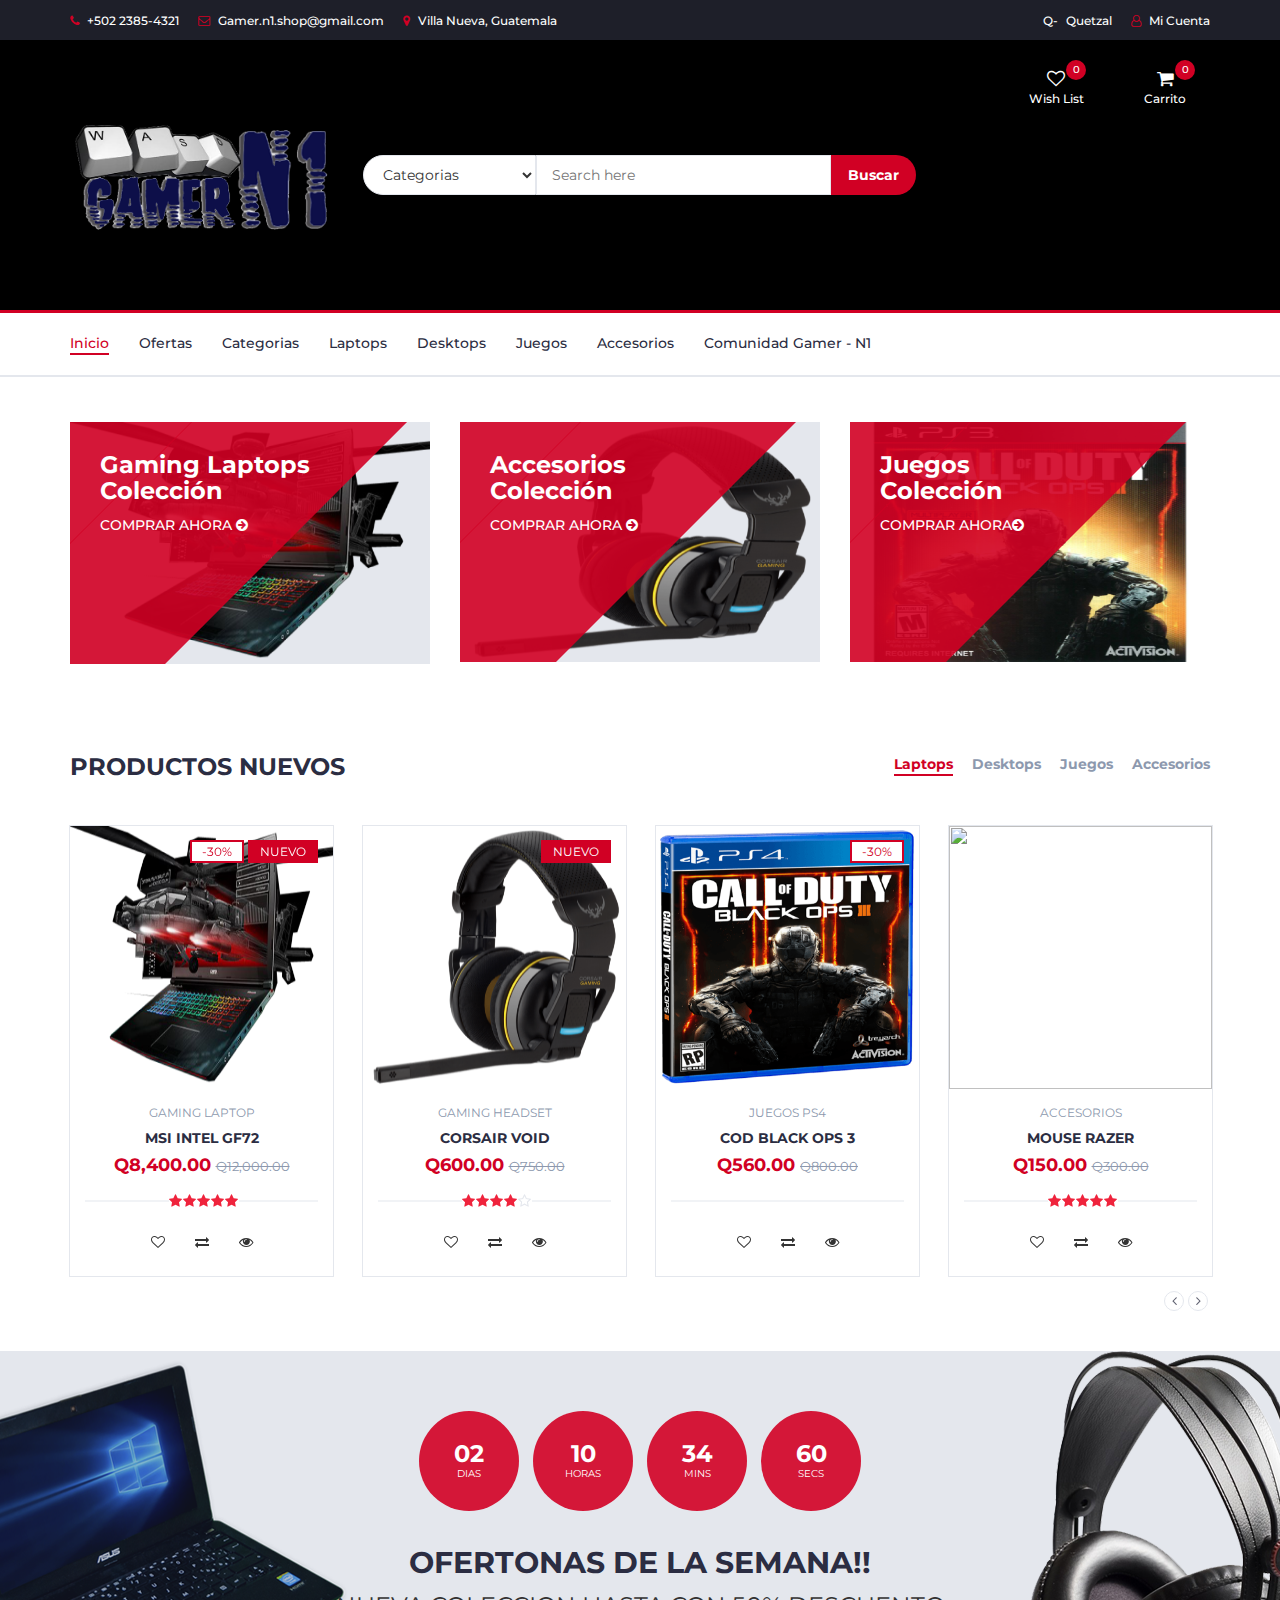
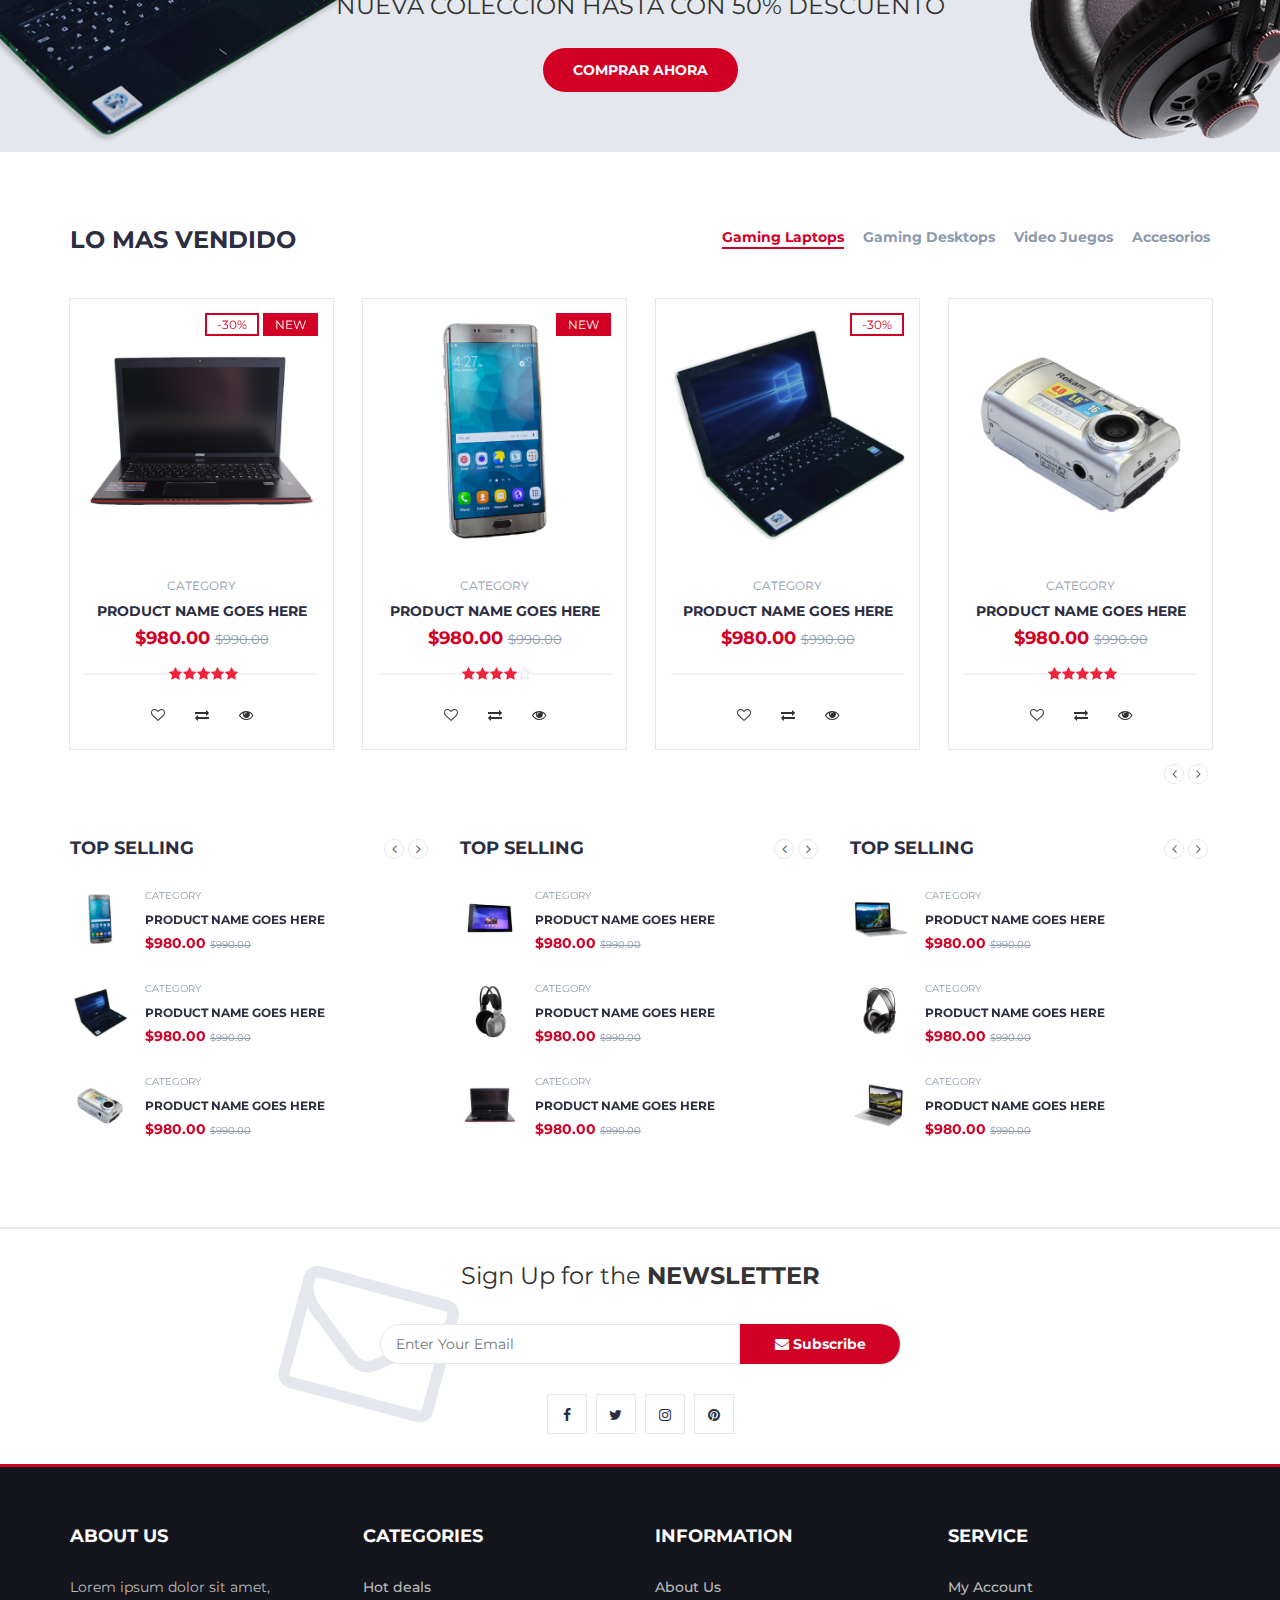
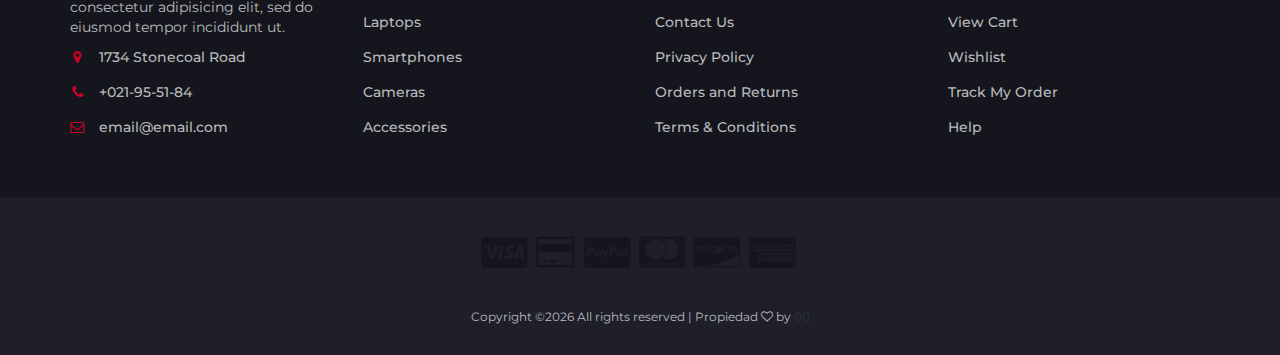
==== index.html @ 34419fb0 "Cambios en index" ====
<!DOCTYPE html>
<html lang="en">
	<head>
		<meta charset="utf-8">
		<meta http-equiv="X-UA-Compatible" content="IE=edge">
		<meta name="viewport" content="width=device-width, initial-scale=1">
		 <!-- The above 3 meta tags *must* come first in the head; any other head content must come *after* these tags -->

		<title>GAMER N1</title>

		<!-- Google font -->
		<link href="https://fonts.googleapis.com/css?family=Montserrat:400,500,700" rel="stylesheet">

		<!-- Bootstrap -->
		<link type="text/css" rel="stylesheet" href="css/bootstrap.min.css"/>

		<!-- Slick -->
		<link type="text/css" rel="stylesheet" href="css/slick.css"/>
		<link type="text/css" rel="stylesheet" href="css/slick-theme.css"/>

		<!-- nouislider -->
		<link type="text/css" rel="stylesheet" href="css/nouislider.min.css"/>

		<!-- Font Awesome Icon -->
		<link rel="stylesheet" href="css/font-awesome.min.css">

		<!-- Custom stlylesheet -->
		<link type="text/css" rel="stylesheet" href="css/style.css"/>

		<!-- HTML5 shim and Respond.js for IE8 support of HTML5 elements and media queries -->
		<!-- WARNING: Respond.js doesn't work if you view the page via file:// -->
		<!--[if lt IE 9]>
		  <script src="https://oss.maxcdn.com/html5shiv/3.7.3/html5shiv.min.js"></script>
		  <script src="https://oss.maxcdn.com/respond/1.4.2/respond.min.js"></script>
		<![endif]-->

        </head>
	<body>
		<!-- HEADER -->
		<header>
			<!-- TOP HEADER -->
			<div id="top-header">
				<div class="container">
					<ul class="header-links pull-left">
						<li><a href="#"><i class="fa fa-phone"></i> +502 2385-4321</a></li>
						<li><a href="#"><i class="fa fa-envelope-o"></i> Gamer.n1.shop@gmail.com</a></li>
						<li><a href="#"><i class="fa fa-map-marker"></i> Villa Nueva, Guatemala</a></li>
					</ul>
					<ul class="header-links pull-right">
						<li><a href="#">Q-<i class="Quetzal"></i> Quetzal</a></li>
						<li><a href="#"><i class="fa fa-user-o"></i> Mi Cuenta</a></li>
					</ul>
				</div>
			</div>
			<!-- /TOP HEADER -->

			<!-- MAIN HEADER -->
			<div id="header">
				<!-- container -->
				<div class="container">
					<!-- row -->
					<div class="row">
						<!-- LOGO -->
						<div class="col-md-3">
							<div class="header-logo">
								<a href="#" class="logo">
									<img src="./img/Logo6.png" alt="">
								</a>
							</div>
						</div>
						<!-- /LOGO -->

						<!-- SEARCH BAR -->
						<div class="col-md-6">
							<div class="header-search">
								<form>
									<select class="input-select">
										<option value="0">Categorias</option>
										<option value="1">Juegos Xbox One</option>
										<option value="1">Juegos PS4</option>
									</select>
									<input class="input" placeholder="Search here">
									<button class="search-btn">Buscar</button>
								</form>
							</div>
						</div>
						<!-- /SEARCH BAR -->

						<!-- ACCOUNT -->
						<div class="col-md-3 clearfix">
							<div class="header-ctn">
								<!-- Wishlist -->
								<div>
									<a href="#">
										<i class="fa fa-heart-o"></i>
										<span>Wish List</span>
										<div class="qty">0</div>
									</a>
								</div>
								<!-- /Wishlist -->

								<!-- Cart -->
								<div class="dropdown">
									<a class="dropdown-toggle" data-toggle="dropdown" aria-expanded="true">
										<i class="fa fa-shopping-cart"></i>
										<span>Carrito</span>
										<div class="qty">0</div>
									</a>
									<div class="cart-dropdown">
										<div class="cart-list">
											<div class="product-widget">
												<div class="product-img">
													<img src="./img/product01.png" alt="">
												</div>
												<div class="product-body">
													<h3 class="product-name"><a href="#">Laptop Gamer</a></h3>
													<h4 class="product-price"><span class="qty">1x</span>Q3,500.00</h4>
												</div>
												<button class="delete"><i class="fa fa-close"></i></button>
											</div>

											<div class="product-widget">
												<div class="product-img">
													<img src="./img/product02.png" alt="">
												</div>
												<div class="product-body">
													<h3 class="product-name"><a href="#">Corsair Wireless Headset</a></h3>
													<h4 class="product-price"><span class="qty">1x</span>Q600.00</h4>
												</div>
												<button class="delete"><i class="fa fa-close"></i></button>
											</div>
										</div>
										<div class="cart-summary">
											<small>2 Item(s) en carrito</small>
											<h5>SUBTOTAL: Q4,100.00</h5>
										</div>
										<div class="cart-btns">
											<a href="#">Ver Carrito</a>
											<a href="#">Checkout<i class="fa fa-arrow-circle-right"></i></a>
										</div>
									</div>
								</div>
								<!-- /Cart -->

								<!-- Menu Toogle -->
								<div class="menu-toggle">
									<a href="#">
										<i class="fa fa-bars"></i>
										<span>Menu</span>
									</a>
								</div>
								<!-- /Menu Toogle -->
							</div>
						</div>
						<!-- /ACCOUNT -->
					</div>
					<!-- row -->
				</div>
				<!-- container -->
			</div>
			<!-- /MAIN HEADER -->
		</header>
		<!-- /HEADER -->

		<!-- NAVIGATION -->
		<nav id="navigation">
			<!-- container -->
			<div class="container">
				<!-- responsive-nav -->
				<div id="responsive-nav">
					<!-- NAV -->
					<ul class="main-nav nav navbar-nav">
						<li class="active"><a href="#">Inicio</a></li>
						<li><a href="#">Ofertas</a></li>
						<li><a href="#">Categorias</a></li>
						<li><a href="#">Laptops</a></li>
						<li><a href="#">Desktops</a></li>
						<li><a href="#">Juegos</a></li>
						<li><a href="#">Accesorios</a></li>
						<li><a href="#">Comunidad Gamer - N1 </a></li>
					</ul>
					<!-- /NAV -->
				</div>
				<!-- /responsive-nav -->
			</div>
			<!-- /container -->
		</nav>
		<!-- /NAVIGATION -->

		<!-- SECTION -->
		<div class="section">
			<!-- container -->
			<div class="container">
				<!-- row -->
				<div class="row">
					<!-- shop -->
					<div class="col-md-4 col-xs-6">
						<div class="shop">
							<div class="shop-img">
								<img src="./img/laptop-coleccion.png" alt="">
							</div>
							<div class="shop-body">
								<h3>Gaming Laptops<br>Colección</h3>
								<a href="#" class="cta-btn">Comprar Ahora <i class="fa fa-arrow-circle-right"></i></a>
							</div>
						</div>
					</div>
					<!-- /shop -->

					<!-- shop -->
					<div class="col-md-4 col-xs-6">
						<div class="shop">
							<div class="shop-img">
								<img src="./img/corsair-headset.png" alt="">
							</div>
							<div class="shop-body">
								<h3>Accesorios<br>Colección</h3>
								<a href="#" class="cta-btn">Comprar Ahora <i class="fa fa-arrow-circle-right"></i></a>
							</div>
						</div>
					</div>
					<!-- /shop -->

					<!-- shop -->
					<div class="col-md-4 col-xs-6">
						<div class="shop">
							<div class="shop-img">
								<img src="./img/blackops2.png" alt="">
							</div>
							<div class="shop-body">
								<h3>Juegos<br>Colección</h3>
								<a href="#" class="cta-btn">Comprar Ahora<i class="fa fa-arrow-circle-right"></i></a>
							</div>
						</div>
					</div>
					<!-- /shop -->
				</div>
				<!-- /row -->
			</div>
			<!-- /container -->
		</div>
		<!-- /SECTION -->

		<!-- SECTION -->
		<div class="section">
			<!-- container -->
			<div class="container">
				<!-- row -->
				<div class="row">

					<!-- section title -->
					<div class="col-md-12">
						<div class="section-title">
							<h3 class="title">Productos Nuevos</h3>
							<div class="section-nav">
								<ul class="section-tab-nav tab-nav">
									<li class="active"><a data-toggle="tab" href="#tab1">Laptops</a></li>
									<li><a data-toggle="tab" href="#tab1">Desktops</a></li>
									<li><a data-toggle="tab" href="#tab1">Juegos</a></li>
									<li><a data-toggle="tab" href="#tab1">Accesorios</a></li>
								</ul>
							</div>
						</div>
					</div>
					<!-- /section title -->

					<!-- Products tab & slick -->
					<div class="col-md-12">
						<div class="row">
							<div class="products-tabs">
								<!-- tab -->
								<div id="tab1" class="tab-pane active">
									<div class="products-slick" data-nav="#slick-nav-1">
										<!-- product -->
										<div class="product">
											<div class="product-img">
												<img src="./img/laptop-coleccion.png" alt="" height="263px">
												<div class="product-label">
													<span class="sale">-30%</span>
													<span class="new">NUEVO</span>
												</div>
											</div>
											<div class="product-body">
												<p class="product-category">GAMING LAPTOP</p>
												<h3 class="product-name"><a href="#">MSI Intel GF72</a></h3>
												<h4 class="product-price">Q8,400.00 <del class="product-old-price">Q12,000.00</del></h4>
												<div class="product-rating">
													<i class="fa fa-star"></i>
													<i class="fa fa-star"></i>
													<i class="fa fa-star"></i>
													<i class="fa fa-star"></i>
													<i class="fa fa-star"></i>
												</div>
												<div class="product-btns">
													<button class="add-to-wishlist"><i class="fa fa-heart-o"></i><span class="tooltipp">Agregar a mi lista de deseos</span></button>
													<button class="add-to-compare"><i class="fa fa-exchange"></i><span class="tooltipp">Agregar y Comparar</span></button>
													<button class="quick-view"><i class="fa fa-eye"></i><span class="tooltipp">Vista Rapida</span></button>
												</div>
											</div>
											<div class="add-to-cart">
												<button class="add-to-cart-btn"><i class="fa fa-shopping-cart"></i> Agregar al Carrito</button>
											</div>
										</div>
										<!-- /product -->

										<!-- product -->
										<div class="product">
											<div class="product-img">
												<img src="./img/corsair-headset.png" height="263px" alt="">
												<div class="product-label">
													<span class="new">NUEVO</span>
												</div>
											</div>
											<div class="product-body">
												<p class="product-category">GAMING HEADSET</p>
												<h3 class="product-name"><a href="#">CORSAIR VOID</a></h3>
												<h4 class="product-price">Q600.00 <del class="product-old-price">Q750.00</del></h4>
												<div class="product-rating">
													<i class="fa fa-star"></i>
													<i class="fa fa-star"></i>
													<i class="fa fa-star"></i>
													<i class="fa fa-star"></i>
													<i class="fa fa-star-o"></i>
												</div>
												<div class="product-btns">
													<button class="add-to-wishlist"><i class="fa fa-heart-o"></i><span class="tooltipp">Agregar a mi lista de Deseos</span></button>
													<button class="add-to-compare"><i class="fa fa-exchange"></i><span class="tooltipp">Agregar y Comparar</span></button>
													<button class="quick-view"><i class="fa fa-eye"></i><span class="tooltipp">Vista Rapida</span></button>
												</div>
											</div>
											<div class="add-to-cart">
												<button class="add-to-cart-btn"><i class="fa fa-shopping-cart"></i> Agregar al Carrito</button>
											</div>
										</div>
										<!-- /product -->

										<!-- product -->
										<div class="product">
											<div class="product-img">
												<img src="./img/blackops-3-ps4.png" alt="">
												<div class="product-label">
													<span class="sale">-30%</span>
												</div>
											</div>
											<div class="product-body">
												<p class="product-category">JUEGOS PS4</p>
												<h3 class="product-name"><a href="#">COD BLACK OPS 3</a></h3>
												<h4 class="product-price">Q560.00 <del class="product-old-price">Q800.00</del></h4>
												<div class="product-rating">
												</div>
												<div class="product-btns">
													<button class="add-to-wishlist"><i class="fa fa-heart-o"></i><span class="tooltipp">Agregar a mi lista de deseos</span></button>
													<button class="add-to-compare"><i class="fa fa-exchange"></i><span class="tooltipp">Agregar y Comparar</span></button>
													<button class="quick-view"><i class="fa fa-eye"></i><span class="tooltipp">Vista Rapida</span></button>
												</div>
											</div>
											<div class="add-to-cart">
												<button class="add-to-cart-btn"><i class="fa fa-shopping-cart"></i> Agregar al Carrito</button>
											</div>
										</div>
										<!-- /product -->

										<!-- product -->
										<div class="product">
											<div class="product-img">
												<img src="./img/mouseRazer.png" height="263px" alt="">
											</div>
											<div class="product-body">
												<p class="product-category">Accesorios</p>
												<h3 class="product-name"><a href="#">Mouse Razer</a></h3>
												<h4 class="product-price">Q150.00 <del class="product-old-price">Q300.00</del></h4>
												<div class="product-rating">
													<i class="fa fa-star"></i>
													<i class="fa fa-star"></i>
													<i class="fa fa-star"></i>
													<i class="fa fa-star"></i>
													<i class="fa fa-star"></i>
												</div>
												<div class="product-btns">
													<button class="add-to-wishlist"><i class="fa fa-heart-o"></i><span class="tooltipp">Agregar a mi lista de deseos</span></button>
													<button class="add-to-compare"><i class="fa fa-exchange"></i><span class="tooltipp">Agregar y comparar</span></button>
													<button class="quick-view"><i class="fa fa-eye"></i><span class="tooltipp">Vista Rapida</span></button>
												</div>
											</div>
											<div class="add-to-cart">
												<button class="add-to-cart-btn"><i class="fa fa-shopping-cart"></i> Agregar al Carrito</button>
											</div>
										</div>
										<!-- /product -->

										<!-- product -->
										<div class="product">
											<div class="product-img">
												<img src="./img/product05.png" alt="">
											</div>
											<div class="product-body">
												<p class="product-category">AUDIO</p>
												<h3 class="product-name"><a href="#">Headset</a></h3>
												<h4 class="product-price">Q980.00 <del class="product-old-price">Q990.00</del></h4>
												<div class="product-rating">
													<i class="fa fa-star"></i>
													<i class="fa fa-star"></i>
													<i class="fa fa-star"></i>
													<i class="fa fa-star"></i>
													<i class="fa fa-star"></i>
												</div>
												<div class="product-btns">
													<button class="add-to-wishlist"><i class="fa fa-heart-o"></i><span class="tooltipp">aAgregar a mi lista de deseos</span></button>
													<button class="add-to-compare"><i class="fa fa-exchange"></i><span class="tooltipp">Agregar y comparar</span></button>
													<button class="quick-view"><i class="fa fa-eye"></i><span class="tooltipp">Vista Rapida</span></button>
												</div>
											</div>
											<div class="add-to-cart">
												<button class="add-to-cart-btn"><i class="fa fa-shopping-cart"></i> Agregar al Carrito</button>
											</div>
										</div>
										<!-- /product -->
									</div>
									<div id="slick-nav-1" class="products-slick-nav"></div>
								</div>
								<!-- /tab -->
							</div>
						</div>
					</div>
					<!-- Products tab & slick -->
				</div>
				<!-- /row -->
			</div>
			<!-- /container -->
		</div>
		<!-- /SECTION -->

		<!-- HOT DEAL SECTION -->
		<div id="hot-deal" class="section">
			<!-- container -->
			<div class="container">
				<!-- row -->
				<div class="row">
					<div class="col-md-12">
						<div class="hot-deal">
							<ul class="hot-deal-countdown">
								<li>
									<div>
										<h3>02</h3>
										<span>Dias</span>
									</div>
								</li>
								<li>
									<div>
										<h3>10</h3>
										<span>Horas</span>
									</div>
								</li>
								<li>
									<div>
										<h3>34</h3>
										<span>Mins</span>
									</div>
								</li>
								<li>
									<div>
										<h3>60</h3>
										<span>Secs</span>
									</div>
								</li>
							</ul>
							<h2 class="text-uppercase">Ofertonas de la semana!!</h2>
							<p>Nueva Coleccion hasta con 50% DESCUENTO</p>
							<a class="primary-btn cta-btn" href="#">Comprar Ahora</a>
						</div>
					</div>
				</div>
				<!-- /row -->
			</div>
			<!-- /container -->
		</div>
		<!-- /HOT DEAL SECTION -->

		<!-- SECTION -->
		<div class="section">
			<!-- container -->
			<div class="container">
				<!-- row -->
				<div class="row">

					<!-- section title -->
					<div class="col-md-12">
						<div class="section-title">
							<h3 class="title">Lo mas Vendido</h3>
							<div class="section-nav">
								<ul class="section-tab-nav tab-nav">
									<li class="active"><a data-toggle="tab" href="#tab2">Gaming Laptops</a></li>
									<li><a data-toggle="tab" href="#tab2">Gaming Desktops</a></li>
									<li><a data-toggle="tab" href="#tab2">Video Juegos</a></li>
									<li><a data-toggle="tab" href="#tab2">Accesorios</a></li>
								</ul>
							</div>
						</div>
					</div>
					<!-- /section title -->

					<!-- Products tab & slick -->
					<div class="col-md-12">
						<div class="row">
							<div class="products-tabs">
								<!-- tab -->
								<div id="tab2" class="tab-pane fade in active">
									<div class="products-slick" data-nav="#slick-nav-2">
										<!-- product -->
										<div class="product">
											<div class="product-img">
												<img src="./img/product06.png" alt="">
												<div class="product-label">
													<span class="sale">-30%</span>
													<span class="new">NEW</span>
												</div>
											</div>
											<div class="product-body">
												<p class="product-category">Category</p>
												<h3 class="product-name"><a href="#">product name goes here</a></h3>
												<h4 class="product-price">$980.00 <del class="product-old-price">$990.00</del></h4>
												<div class="product-rating">
													<i class="fa fa-star"></i>
													<i class="fa fa-star"></i>
													<i class="fa fa-star"></i>
													<i class="fa fa-star"></i>
													<i class="fa fa-star"></i>
												</div>
												<div class="product-btns">
													<button class="add-to-wishlist"><i class="fa fa-heart-o"></i><span class="tooltipp">add to wishlist</span></button>
													<button class="add-to-compare"><i class="fa fa-exchange"></i><span class="tooltipp">add to compare</span></button>
													<button class="quick-view"><i class="fa fa-eye"></i><span class="tooltipp">quick view</span></button>
												</div>
											</div>
											<div class="add-to-cart">
												<button class="add-to-cart-btn"><i class="fa fa-shopping-cart"></i> add to cart</button>
											</div>
										</div>
										<!-- /product -->

										<!-- product -->
										<div class="product">
											<div class="product-img">
												<img src="./img/product07.png" alt="">
												<div class="product-label">
													<span class="new">NEW</span>
												</div>
											</div>
											<div class="product-body">
												<p class="product-category">Category</p>
												<h3 class="product-name"><a href="#">product name goes here</a></h3>
												<h4 class="product-price">$980.00 <del class="product-old-price">$990.00</del></h4>
												<div class="product-rating">
													<i class="fa fa-star"></i>
													<i class="fa fa-star"></i>
													<i class="fa fa-star"></i>
													<i class="fa fa-star"></i>
													<i class="fa fa-star-o"></i>
												</div>
												<div class="product-btns">
													<button class="add-to-wishlist"><i class="fa fa-heart-o"></i><span class="tooltipp">add to wishlist</span></button>
													<button class="add-to-compare"><i class="fa fa-exchange"></i><span class="tooltipp">add to compare</span></button>
													<button class="quick-view"><i class="fa fa-eye"></i><span class="tooltipp">quick view</span></button>
												</div>
											</div>
											<div class="add-to-cart">
												<button class="add-to-cart-btn"><i class="fa fa-shopping-cart"></i> add to cart</button>
											</div>
										</div>
										<!-- /product -->

										<!-- product -->
										<div class="product">
											<div class="product-img">
												<img src="./img/product08.png" alt="">
												<div class="product-label">
													<span class="sale">-30%</span>
												</div>
											</div>
											<div class="product-body">
												<p class="product-category">Category</p>
												<h3 class="product-name"><a href="#">product name goes here</a></h3>
												<h4 class="product-price">$980.00 <del class="product-old-price">$990.00</del></h4>
												<div class="product-rating">
												</div>
												<div class="product-btns">
													<button class="add-to-wishlist"><i class="fa fa-heart-o"></i><span class="tooltipp">add to wishlist</span></button>
													<button class="add-to-compare"><i class="fa fa-exchange"></i><span class="tooltipp">add to compare</span></button>
													<button class="quick-view"><i class="fa fa-eye"></i><span class="tooltipp">quick view</span></button>
												</div>
											</div>
											<div class="add-to-cart">
												<button class="add-to-cart-btn"><i class="fa fa-shopping-cart"></i> add to cart</button>
											</div>
										</div>
										<!-- /product -->

										<!-- product -->
										<div class="product">
											<div class="product-img">
												<img src="./img/product09.png" alt="">
											</div>
											<div class="product-body">
												<p class="product-category">Category</p>
												<h3 class="product-name"><a href="#">product name goes here</a></h3>
												<h4 class="product-price">$980.00 <del class="product-old-price">$990.00</del></h4>
												<div class="product-rating">
													<i class="fa fa-star"></i>
													<i class="fa fa-star"></i>
													<i class="fa fa-star"></i>
													<i class="fa fa-star"></i>
													<i class="fa fa-star"></i>
												</div>
												<div class="product-btns">
													<button class="add-to-wishlist"><i class="fa fa-heart-o"></i><span class="tooltipp">add to wishlist</span></button>
													<button class="add-to-compare"><i class="fa fa-exchange"></i><span class="tooltipp">add to compare</span></button>
													<button class="quick-view"><i class="fa fa-eye"></i><span class="tooltipp">quick view</span></button>
												</div>
											</div>
											<div class="add-to-cart">
												<button class="add-to-cart-btn"><i class="fa fa-shopping-cart"></i> add to cart</button>
											</div>
										</div>
										<!-- /product -->

										<!-- product -->
										<div class="product">
											<div class="product-img">
												<img src="./img/product01.png" alt="">
											</div>
											<div class="product-body">
												<p class="product-category">Category</p>
												<h3 class="product-name"><a href="#">product name goes here</a></h3>
												<h4 class="product-price">$980.00 <del class="product-old-price">$990.00</del></h4>
												<div class="product-rating">
													<i class="fa fa-star"></i>
													<i class="fa fa-star"></i>
													<i class="fa fa-star"></i>
													<i class="fa fa-star"></i>
													<i class="fa fa-star"></i>
												</div>
												<div class="product-btns">
													<button class="add-to-wishlist"><i class="fa fa-heart-o"></i><span class="tooltipp">add to wishlist</span></button>
													<button class="add-to-compare"><i class="fa fa-exchange"></i><span class="tooltipp">add to compare</span></button>
													<button class="quick-view"><i class="fa fa-eye"></i><span class="tooltipp">quick view</span></button>
												</div>
											</div>
											<div class="add-to-cart">
												<button class="add-to-cart-btn"><i class="fa fa-shopping-cart"></i> add to cart</button>
											</div>
										</div>
										<!-- /product -->
									</div>
									<div id="slick-nav-2" class="products-slick-nav"></div>
								</div>
								<!-- /tab -->
							</div>
						</div>
					</div>
					<!-- /Products tab & slick -->
				</div>
				<!-- /row -->
			</div>
			<!-- /container -->
		</div>
		<!-- /SECTION -->

		<!-- SECTION -->
		<div class="section">
			<!-- container -->
			<div class="container">
				<!-- row -->
				<div class="row">
					<div class="col-md-4 col-xs-6">
						<div class="section-title">
							<h4 class="title">Top selling</h4>
							<div class="section-nav">
								<div id="slick-nav-3" class="products-slick-nav"></div>
							</div>
						</div>

						<div class="products-widget-slick" data-nav="#slick-nav-3">
							<div>
								<!-- product widget -->
								<div class="product-widget">
									<div class="product-img">
										<img src="./img/product07.png" alt="">
									</div>
									<div class="product-body">
										<p class="product-category">Category</p>
										<h3 class="product-name"><a href="#">product name goes here</a></h3>
										<h4 class="product-price">$980.00 <del class="product-old-price">$990.00</del></h4>
									</div>
								</div>
								<!-- /product widget -->

								<!-- product widget -->
								<div class="product-widget">
									<div class="product-img">
										<img src="./img/product08.png" alt="">
									</div>
									<div class="product-body">
										<p class="product-category">Category</p>
										<h3 class="product-name"><a href="#">product name goes here</a></h3>
										<h4 class="product-price">$980.00 <del class="product-old-price">$990.00</del></h4>
									</div>
								</div>
								<!-- /product widget -->

								<!-- product widget -->
								<div class="product-widget">
									<div class="product-img">
										<img src="./img/product09.png" alt="">
									</div>
									<div class="product-body">
										<p class="product-category">Category</p>
										<h3 class="product-name"><a href="#">product name goes here</a></h3>
										<h4 class="product-price">$980.00 <del class="product-old-price">$990.00</del></h4>
									</div>
								</div>
								<!-- product widget -->
							</div>

							<div>
								<!-- product widget -->
								<div class="product-widget">
									<div class="product-img">
										<img src="./img/product01.png" alt="">
									</div>
									<div class="product-body">
										<p class="product-category">Category</p>
										<h3 class="product-name"><a href="#">product name goes here</a></h3>
										<h4 class="product-price">$980.00 <del class="product-old-price">$990.00</del></h4>
									</div>
								</div>
								<!-- /product widget -->

								<!-- product widget -->
								<div class="product-widget">
									<div class="product-img">
										<img src="./img/product02.png" alt="">
									</div>
									<div class="product-body">
										<p class="product-category">Category</p>
										<h3 class="product-name"><a href="#">product name goes here</a></h3>
										<h4 class="product-price">$980.00 <del class="product-old-price">$990.00</del></h4>
									</div>
								</div>
								<!-- /product widget -->

								<!-- product widget -->
								<div class="product-widget">
									<div class="product-img">
										<img src="./img/product03.png" alt="">
									</div>
									<div class="product-body">
										<p class="product-category">Category</p>
										<h3 class="product-name"><a href="#">product name goes here</a></h3>
										<h4 class="product-price">$980.00 <del class="product-old-price">$990.00</del></h4>
									</div>
								</div>
								<!-- product widget -->
							</div>
						</div>
					</div>

					<div class="col-md-4 col-xs-6">
						<div class="section-title">
							<h4 class="title">Top selling</h4>
							<div class="section-nav">
								<div id="slick-nav-4" class="products-slick-nav"></div>
							</div>
						</div>

						<div class="products-widget-slick" data-nav="#slick-nav-4">
							<div>
								<!-- product widget -->
								<div class="product-widget">
									<div class="product-img">
										<img src="./img/product04.png" alt="">
									</div>
									<div class="product-body">
										<p class="product-category">Category</p>
										<h3 class="product-name"><a href="#">product name goes here</a></h3>
										<h4 class="product-price">$980.00 <del class="product-old-price">$990.00</del></h4>
									</div>
								</div>
								<!-- /product widget -->

								<!-- product widget -->
								<div class="product-widget">
									<div class="product-img">
										<img src="./img/product05.png" alt="">
									</div>
									<div class="product-body">
										<p class="product-category">Category</p>
										<h3 class="product-name"><a href="#">product name goes here</a></h3>
										<h4 class="product-price">$980.00 <del class="product-old-price">$990.00</del></h4>
									</div>
								</div>
								<!-- /product widget -->

								<!-- product widget -->
								<div class="product-widget">
									<div class="product-img">
										<img src="./img/product06.png" alt="">
									</div>
									<div class="product-body">
										<p class="product-category">Category</p>
										<h3 class="product-name"><a href="#">product name goes here</a></h3>
										<h4 class="product-price">$980.00 <del class="product-old-price">$990.00</del></h4>
									</div>
								</div>
								<!-- product widget -->
							</div>

							<div>
								<!-- product widget -->
								<div class="product-widget">
									<div class="product-img">
										<img src="./img/product07.png" alt="">
									</div>
									<div class="product-body">
										<p class="product-category">Category</p>
										<h3 class="product-name"><a href="#">product name goes here</a></h3>
										<h4 class="product-price">$980.00 <del class="product-old-price">$990.00</del></h4>
									</div>
								</div>
								<!-- /product widget -->

								<!-- product widget -->
								<div class="product-widget">
									<div class="product-img">
										<img src="./img/product08.png" alt="">
									</div>
									<div class="product-body">
										<p class="product-category">Category</p>
										<h3 class="product-name"><a href="#">product name goes here</a></h3>
										<h4 class="product-price">$980.00 <del class="product-old-price">$990.00</del></h4>
									</div>
								</div>
								<!-- /product widget -->

								<!-- product widget -->
								<div class="product-widget">
									<div class="product-img">
										<img src="./img/product09.png" alt="">
									</div>
									<div class="product-body">
										<p class="product-category">Category</p>
										<h3 class="product-name"><a href="#">product name goes here</a></h3>
										<h4 class="product-price">$980.00 <del class="product-old-price">$990.00</del></h4>
									</div>
								</div>
								<!-- product widget -->
							</div>
						</div>
					</div>

					<div class="clearfix visible-sm visible-xs"></div>

					<div class="col-md-4 col-xs-6">
						<div class="section-title">
							<h4 class="title">Top selling</h4>
							<div class="section-nav">
								<div id="slick-nav-5" class="products-slick-nav"></div>
							</div>
						</div>

						<div class="products-widget-slick" data-nav="#slick-nav-5">
							<div>
								<!-- product widget -->
								<div class="product-widget">
									<div class="product-img">
										<img src="./img/product01.png" alt="">
									</div>
									<div class="product-body">
										<p class="product-category">Category</p>
										<h3 class="product-name"><a href="#">product name goes here</a></h3>
										<h4 class="product-price">$980.00 <del class="product-old-price">$990.00</del></h4>
									</div>
								</div>
								<!-- /product widget -->

								<!-- product widget -->
								<div class="product-widget">
									<div class="product-img">
										<img src="./img/product02.png" alt="">
									</div>
									<div class="product-body">
										<p class="product-category">Category</p>
										<h3 class="product-name"><a href="#">product name goes here</a></h3>
										<h4 class="product-price">$980.00 <del class="product-old-price">$990.00</del></h4>
									</div>
								</div>
								<!-- /product widget -->

								<!-- product widget -->
								<div class="product-widget">
									<div class="product-img">
										<img src="./img/product03.png" alt="">
									</div>
									<div class="product-body">
										<p class="product-category">Category</p>
										<h3 class="product-name"><a href="#">product name goes here</a></h3>
										<h4 class="product-price">$980.00 <del class="product-old-price">$990.00</del></h4>
									</div>
								</div>
								<!-- product widget -->
							</div>

							<div>
								<!-- product widget -->
								<div class="product-widget">
									<div class="product-img">
										<img src="./img/product04.png" alt="">
									</div>
									<div class="product-body">
										<p class="product-category">Category</p>
										<h3 class="product-name"><a href="#">product name goes here</a></h3>
										<h4 class="product-price">$980.00 <del class="product-old-price">$990.00</del></h4>
									</div>
								</div>
								<!-- /product widget -->

								<!-- product widget -->
								<div class="product-widget">
									<div class="product-img">
										<img src="./img/product05.png" alt="">
									</div>
									<div class="product-body">
										<p class="product-category">Category</p>
										<h3 class="product-name"><a href="#">product name goes here</a></h3>
										<h4 class="product-price">$980.00 <del class="product-old-price">$990.00</del></h4>
									</div>
								</div>
								<!-- /product widget -->

								<!-- product widget -->
								<div class="product-widget">
									<div class="product-img">
										<img src="./img/product06.png" alt="">
									</div>
									<div class="product-body">
										<p class="product-category">Category</p>
										<h3 class="product-name"><a href="#">product name goes here</a></h3>
										<h4 class="product-price">$980.00 <del class="product-old-price">$990.00</del></h4>
									</div>
								</div>
								<!-- product widget -->
							</div>
						</div>
					</div>

				</div>
				<!-- /row -->
			</div>
			<!-- /container -->
		</div>
		<!-- /SECTION -->

		<!-- NEWSLETTER -->
		<div id="newsletter" class="section">
			<!-- container -->
			<div class="container">
				<!-- row -->
				<div class="row">
					<div class="col-md-12">
						<div class="newsletter">
							<p>Sign Up for the <strong>NEWSLETTER</strong></p>
							<form>
								<input class="input" type="email" placeholder="Enter Your Email">
								<button class="newsletter-btn"><i class="fa fa-envelope"></i> Subscribe</button>
							</form>
							<ul class="newsletter-follow">
								<li>
									<a href="#"><i class="fa fa-facebook"></i></a>
								</li>
								<li>
									<a href="#"><i class="fa fa-twitter"></i></a>
								</li>
								<li>
									<a href="#"><i class="fa fa-instagram"></i></a>
								</li>
								<li>
									<a href="#"><i class="fa fa-pinterest"></i></a>
								</li>
							</ul>
						</div>
					</div>
				</div>
				<!-- /row -->
			</div>
			<!-- /container -->
		</div>
		<!-- /NEWSLETTER -->

		<!-- FOOTER -->
		<footer id="footer">
			<!-- top footer -->
			<div class="section">
				<!-- container -->
				<div class="container">
					<!-- row -->
					<div class="row">
						<div class="col-md-3 col-xs-6">
							<div class="footer">
								<h3 class="footer-title">About Us</h3>
								<p>Lorem ipsum dolor sit amet, consectetur adipisicing elit, sed do eiusmod tempor incididunt ut.</p>
								<ul class="footer-links">
									<li><a href="#"><i class="fa fa-map-marker"></i>1734 Stonecoal Road</a></li>
									<li><a href="#"><i class="fa fa-phone"></i>+021-95-51-84</a></li>
									<li><a href="#"><i class="fa fa-envelope-o"></i>email@email.com</a></li>
								</ul>
							</div>
						</div>

						<div class="col-md-3 col-xs-6">
							<div class="footer">
								<h3 class="footer-title">Categories</h3>
								<ul class="footer-links">
									<li><a href="#">Hot deals</a></li>
									<li><a href="#">Laptops</a></li>
									<li><a href="#">Smartphones</a></li>
									<li><a href="#">Cameras</a></li>
									<li><a href="#">Accessories</a></li>
								</ul>
							</div>
						</div>

						<div class="clearfix visible-xs"></div>

						<div class="col-md-3 col-xs-6">
							<div class="footer">
								<h3 class="footer-title">Information</h3>
								<ul class="footer-links">
									<li><a href="#">About Us</a></li>
									<li><a href="#">Contact Us</a></li>
									<li><a href="#">Privacy Policy</a></li>
									<li><a href="#">Orders and Returns</a></li>
									<li><a href="#">Terms & Conditions</a></li>
								</ul>
							</div>
						</div>

						<div class="col-md-3 col-xs-6">
							<div class="footer">
								<h3 class="footer-title">Service</h3>
								<ul class="footer-links">
									<li><a href="#">My Account</a></li>
									<li><a href="#">View Cart</a></li>
									<li><a href="#">Wishlist</a></li>
									<li><a href="#">Track My Order</a></li>
									<li><a href="#">Help</a></li>
								</ul>
							</div>
						</div>
					</div>
					<!-- /row -->
				</div>
				<!-- /container -->
			</div>
			<!-- /top footer -->

			<!-- bottom footer -->
			<div id="bottom-footer" class="section">
				<div class="container">
					<!-- row -->
					<div class="row">
						<div class="col-md-12 text-center">
							<ul class="footer-payments">
								<li><a href="#"><i class="fa fa-cc-visa"></i></a></li>
								<li><a href="#"><i class="fa fa-credit-card"></i></a></li>
								<li><a href="#"><i class="fa fa-cc-paypal"></i></a></li>
								<li><a href="#"><i class="fa fa-cc-mastercard"></i></a></li>
								<li><a href="#"><i class="fa fa-cc-discover"></i></a></li>
								<li><a href="#"><i class="fa fa-cc-amex"></i></a></li>
							</ul>
							<span class="copyright">
								<!-- Link back to Colorlib can't be removed. Template is licensed under CC BY 3.0. -->
								Copyright &copy;<script>document.write(new Date().getFullYear());</script> All rights reserved | Propiedad <i class="fa fa-heart-o" aria-hidden="true"></i> by <a href="https://colorlib.com" target="_blank">00</a>
							<!-- Link back to Colorlib can't be removed. Template is licensed under CC BY 3.0. -->
							</span>
						</div>
					</div>
						<!-- /row -->
				</div>
				<!-- /container -->
			</div>
			<!-- /bottom footer -->
		</footer>
		<!-- /FOOTER -->

		<!-- jQuery Plugins -->
		<script src="js/jquery.min.js"></script>
		<script src="js/bootstrap.min.js"></script>
		<script src="js/slick.min.js"></script>
		<script src="js/nouislider.min.js"></script>
		<script src="js/jquery.zoom.min.js"></script>
		<script src="js/main.js"></script>

	</body>
</html>
---- css/nouislider.min.css ----
/*! nouislider - 10.0.0 - 2017-05-28 14:52:48 */.noUi-target,.noUi-target *{-webkit-touch-callout:none;-webkit-tap-highlight-color:transparent;-webkit-user-select:none;-ms-touch-action:none;touch-action:none;-ms-user-select:none;-moz-user-select:none;user-select:none;-moz-box-sizing:border-box;box-sizing:border-box}.noUi-target{position:relative;direction:ltr}.noUi-base{width:100%;height:100%;position:relative;z-index:1}.noUi-connect{position:absolute;right:0;top:0;left:0;bottom:0}.noUi-origin{position:absolute;height:0;width:0}.noUi-handle{position:relative;z-index:1}.noUi-state-tap .noUi-connect,.noUi-state-tap .noUi-origin{-webkit-transition:top .3s,right .3s,bottom .3s,left .3s;transition:top .3s,right .3s,bottom .3s,left .3s}.noUi-state-drag *{cursor:inherit!important}.noUi-base,.noUi-handle{-webkit-transform:translate3d(0,0,0);transform:translate3d(0,0,0)}.noUi-horizontal{height:18px}.noUi-horizontal .noUi-handle{width:34px;height:28px;left:-17px;top:-6px}.noUi-vertical{width:18px}.noUi-vertical .noUi-handle{width:28px;height:34px;left:-6px;top:-17px}.noUi-target{background:#FAFAFA;border-radius:4px;border:1px solid #D3D3D3;box-shadow:inset 0 1px 1px #F0F0F0,0 3px 6px -5px #BBB}.noUi-connect{background:#3FB8AF;border-radius:4px;box-shadow:inset 0 0 3px rgba(51,51,51,.45);-webkit-transition:background 450ms;transition:background 450ms}.noUi-draggable{cursor:ew-resize}.noUi-vertical .noUi-draggable{cursor:ns-resize}.noUi-handle{border:1px solid #D9D9D9;border-radius:3px;background:#FFF;cursor:default;box-shadow:inset 0 0 1px #FFF,inset 0 1px 7px #EBEBEB,0 3px 6px -3px #BBB}.noUi-active{box-shadow:inset 0 0 1px #FFF,inset 0 1px 7px #DDD,0 3px 6px -3px #BBB}.noUi-handle:after,.noUi-handle:before{content:"";display:block;position:absolute;height:14px;width:1px;background:#E8E7E6;left:14px;top:6px}.noUi-handle:after{left:17px}.noUi-vertical .noUi-handle:after,.noUi-vertical .noUi-handle:before{width:14px;height:1px;left:6px;top:14px}.noUi-vertical .noUi-handle:after{top:17px}[disabled] .noUi-connect{background:#B8B8B8}[disabled] .noUi-handle,[disabled].noUi-handle,[disabled].noUi-target{cursor:not-allowed}.noUi-pips,.noUi-pips *{-moz-box-sizing:border-box;box-sizing:border-box}.noUi-pips{position:absolute;color:#999}.noUi-value{position:absolute;white-space:nowrap;text-align:center}.noUi-value-sub{color:#ccc;font-size:10px}.noUi-marker{position:absolute;background:#CCC}.noUi-marker-large,.noUi-marker-sub{background:#AAA}.noUi-pips-horizontal{padding:10px 0;height:80px;top:100%;left:0;width:100%}.noUi-value-horizontal{-webkit-transform:translate3d(-50%,50%,0);transform:translate3d(-50%,50%,0)}.noUi-marker-horizontal.noUi-marker{margin-left:-1px;width:2px;height:5px}.noUi-marker-horizontal.noUi-marker-sub{height:10px}.noUi-marker-horizontal.noUi-marker-large{height:15px}.noUi-pips-vertical{padding:0 10px;height:100%;top:0;left:100%}.noUi-value-vertical{-webkit-transform:translate3d(0,50%,0);transform:translate3d(0,50%,0);padding-left:25px}.noUi-marker-vertical.noUi-marker{width:5px;height:2px;margin-top:-1px}.noUi-marker-vertical.noUi-marker-sub{width:10px}.noUi-marker-vertical.noUi-marker-large{width:15px}.noUi-tooltip{display:block;position:absolute;border:1px solid #D9D9D9;border-radius:3px;background:#fff;color:#000;padding:5px;text-align:center;white-space:nowrap}.noUi-horizontal .noUi-tooltip{-webkit-transform:translate(-50%,0);transform:translate(-50%,0);left:50%;bottom:120%}.noUi-vertical .noUi-tooltip{-webkit-transform:translate(0,-50%);transform:translate(0,-50%);top:50%;right:120%}
---- css/style.css ----
/*

Colores:
	Body 		: #333
	Headers 	: #2B2D42
	Primary 	: #D10024
	Dark 		: #15161D ##1E1F29
	Grey 		: #E4E7ED #FBFBFC #8D99AE #B9BABC

Fonts: Montserrat

Tabla de Contenidos
------------------------------------
1 > GENERAL
------ Typography
------ Buttons
------ Inputs
------ Sections
------ Breadcrumb
2 > HEADER
------ Top header
------ Logo
------ Search
------ Cart
3 > NAVIGATION
------ Main nav
------ Responsive Nav
4 > CATEGORY SHOP
5 > HOT DEAL
6 > PRODUCT
------ Product
------ Widget product
------ Product slick
7 > STORE PAGE
------ Aside
------ Store
8 > PRODUCT DETAILS PAGE
------ Product view
------ Product details
------ Product tab
9 > CHECKOUT PAGE
10 > NEWSLETTER
11 > FOOTER
11 > SLICK STYLE
12 > RESPONSIVE
------------------------------------*/

/*=========================================================
	01 -> GENERAL
===========================================================*/

/*----------------------------*\
	Typography
\*----------------------------*/

body {
  font-family: 'Montserrat', sans-serif;
  font-weight: 400;
  color: #333;
}

h1, h2, h3, h4, h5, h6 {
  color: #2B2D42;
  font-weight: 700;
  margin: 0 0 10px;
}

a {
  color: #2B2D42;
  font-weight: 500;
  -webkit-transition: 0.2s color;
  transition: 0.2s color;
}

a:hover, a:focus {
  color: #D10024;
  text-decoration: none;
  outline: none;
}

ul, ol {
  margin: 0;
  padding: 0;
  list-style: none
}

/*----------------------------*\
	Buttons
\*----------------------------*/

.primary-btn {
  display: inline-block;
  padding: 12px 30px;
  background-color: #D10024;
  border: none;
  border-radius: 40px;
  color: #FFF;
  text-transform: uppercase;
  font-weight: 700;
  text-align: center;
  -webkit-transition: 0.2s all;
  transition: 0.2s all;
}

.primary-btn:hover, .primary-btn:focus {
  opacity: 0.9;
  color: #FFF;
}

/*----------------------------*\
	Inputs
\*----------------------------*/

/*-- Text input --*/

.input {
  height: 40px;
  padding: 0px 15px;
  border: 1px solid #E4E7ED;
  background-color: #FFF;
  width: 100%;
}

textarea.input {
  padding: 15px;
  min-height: 90px;
}

/*-- Number input --*/

.input-number {
  position: relative;
}

.input-number input[type="number"]::-webkit-inner-spin-button, .input-number input[type="number"]::-webkit-outer-spin-button {
  -webkit-appearance: none;
  margin: 0;
}

.input-number input[type="number"] {
  -moz-appearance: textfield;
  height: 40px;
  width: 100%;
  border: 1px solid #E4E7ED;
  background-color: #FFF;
  padding: 0px 35px 0px 15px;
}

.input-number .qty-up, .input-number .qty-down {
  position: absolute;
  display: block;
  width: 20px;
  height: 20px;
  border: 1px solid #E4E7ED;
  background-color: #FFF;
  text-align: center;
  font-weight: 700;
  cursor: pointer;
  -webkit-user-select: none;
  -moz-user-select: none;
  -ms-user-select: none;
  user-select: none;
}

.input-number .qty-up {
  right: 0;
  top: 0;
  border-bottom: 0px;
}

.input-number .qty-down {
  right: 0;
  bottom: 0;
}

.input-number .qty-up:hover, .input-number .qty-down:hover {
  background-color: #E4E7ED;
  color: #D10024;
}

/*-- Select input --*/

.input-select {
  padding: 0px 15px;
  background: #FFF;
  border: 1px solid #E4E7ED;
  height: 40px;
}

/*-- checkbox & radio input --*/

.input-radio, .input-checkbox {
  position: relative;
  display: block;
}

.input-radio input[type="radio"]:not(:checked), .input-radio input[type="radio"]:checked, .input-checkbox input[type="checkbox"]:not(:checked), .input-checkbox input[type="checkbox"]:checked {
  position: absolute;
  margin-left: -9999px;
  visibility: hidden;
}

.input-radio label, .input-checkbox label {
  font-weight: 500;
  min-height: 20px;
  padding-left: 20px;
  margin-bottom: 5px;
  cursor: pointer;
}

.input-radio input[type="radio"]+label span, .input-checkbox input[type="checkbox"]+label span {
  position: absolute;
  left: 0px;
  top: 4px;
  width: 14px;
  height: 14px;
  border: 2px solid #E4E7ED;
  background: #FFF;
}

.input-radio input[type="radio"]+label span {
  border-radius: 50%;
}

.input-radio input[type="radio"]+label span:after {
  content: "";
  position: absolute;
  left: 50%;
  top: 50%;
  -webkit-transform: translate(-50%, -50%) scale(0);
  -ms-transform: translate(-50%, -50%) scale(0);
  transform: translate(-50%, -50%) scale(0);
  background-color: #FFF;
  width: 4px;
  height: 4px;
  border-radius: 50%;
  opacity: 0;
  -webkit-transition: all 0.2s;
  transition: all 0.2s;
}

.input-checkbox input[type="checkbox"]+label span:after {
  content: '✔';
  position: absolute;
  top: -2px;
  left: 1px;
  font-size: 10px;
  color: #FFF;
  opacity: 0;
  -webkit-transform: scale(0);
  -ms-transform: scale(0);
  transform: scale(0);
  -webkit-transition: all 0.2s;
  transition: all 0.2s;
}

.input-radio input[type="radio"]:checked+label span, .input-checkbox input[type="checkbox"]:checked+label span {
  background-color: #D10024;
  border-color: #D10024;
}

.input-radio input[type="radio"]:checked+label span:after {
  opacity: 1;
  -webkit-transform: translate(-50%, -50%) scale(1);
  -ms-transform: translate(-50%, -50%) scale(1);
  transform: translate(-50%, -50%) scale(1);
}

.input-checkbox input[type="checkbox"]:checked+label span:after {
  opacity: 1;
  -webkit-transform: scale(1);
  -ms-transform: scale(1);
  transform: scale(1);
}

.input-radio .caption, .input-checkbox .caption {
  margin-top: 5px;
  max-height: 0;
  overflow: hidden;
  -webkit-transition: 0.3s max-height;
  transition: 0.3s max-height;
}

.input-radio input[type="radio"]:checked~.caption, .input-checkbox input[type="checkbox"]:checked~.caption {
  max-height: 800px;
}

/*----------------------------*\
	Section
\*----------------------------*/

.section {
  padding-top: 30px;
  padding-bottom: 30px;
}

.section-title {
  position: relative;
  margin-bottom: 30px;
  margin-top: 15px;
}

.section-title .title {
  display: inline-block;
  text-transform: uppercase;
  margin: 0px;
}

.section-title .section-nav {
  float: right;
}

.section-title .section-nav .section-tab-nav {
  display: inline-block;
}

.section-tab-nav li {
  display: inline-block;
  margin-right: 15px;
}

.section-tab-nav li:last-child {
  margin-right: 0px;
}

.section-tab-nav li a {
  font-weight: 700;
  color: #8D99AE;
}

.section-tab-nav li a:after {
  content: "";
  display: block;
  width: 0%;
  height: 2px;
  background-color: #D10024;
  -webkit-transition: 0.2s all;
  transition: 0.2s all;
}

.section-tab-nav li.active a {
  color: #D10024;
}

.section-tab-nav li a:hover:after, .section-tab-nav li a:focus:after, .section-tab-nav li.active a:after {
  width: 100%;
}

.section-title .section-nav .products-slick-nav {
  top: 0px;
  right: 0px;
}

/*----------------------------*\
	Breadcrumb
\*----------------------------*/

#breadcrumb {
  padding: 30px 0px;
  background: #FBFBFC;
  border-bottom: 1px solid #E4E7ED;
  margin-bottom: 30px;
}

#breadcrumb .breadcrumb-header {
  display: inline-block;
  margin-top: 0px;
  margin-bottom: 0px;
  margin-right: 15px;
  text-transform: uppercase;
}

#breadcrumb .breadcrumb-tree {
  display: inline-block;
}

#breadcrumb .breadcrumb-tree li {
  display: inline-block;
  font-size: 12px;
  font-weight: 500;
  text-transform: uppercase;
}

#breadcrumb .breadcrumb-tree li+li {
  margin-left: 10px;
}

#breadcrumb .breadcrumb-tree li+li:before {
  content: '/';
  display: inline-block;
  color: #8D99AE;
  margin-right: 10px;
}

#breadcrumb .breadcrumb-tree li a {
  color: #8D99AE;
}

#breadcrumb .breadcrumb-tree li a:hover {
  color: #D10024;
}

/*=========================================================
	02 -> HEADER
===========================================================*/

/*----------------------------*\
	Top header
\*----------------------------*/

#top-header {
  padding-top: 10px;
  padding-bottom: 10px;
  background-color: #1E1F29;
}

.header-links li {
  display: inline-block;
  margin-right: 15px;
  font-size: 12px;
}

.header-links li:last-child {
  margin-right: 0px;
}

.header-links li a {
  color: #FFF;
}

.header-links li a:hover {
  color: #D10024;
}

.header-links li i {
  color: #D10024;
  margin-right: 5px;
}

/*----------------------------*\
	Logo
\*----------------------------*/

#header {
  padding-top: 15px;
  padding-bottom: 15px;
  background-color: #000000;
}

.header-logo {
  float: left;
  size: 169px 70px;
}

.header-logo .logo img {
  display: block;
  width: 120%;
  height: 100%;
  padding: 50px 50px 0 0

}

/*----------------------------*\
	Search
\*----------------------------*/

.header-search {
  padding: 100px 0px;
}

.header-search form {
  position: relative;
}

.header-search form .input-select {
  margin-right: -4px;
  border-radius: 40px 0px 0px 40px;
}

.header-search form .input {
  width: calc(100% - 260px);
  margin-right: -4px;
}

.header-search form .search-btn {
  height: 40px;
  width: 85px;
  background: #D10024;
  color: #FFF;
  font-weight: 700;
  border: none;
  border-radius: 0px 40px 40px 0px;
}

/*----------------------------*\
	Cart
\*----------------------------*/

.header-ctn {
  float: right;
  padding: 15px 0px;
}

.header-ctn>div {
  display: inline-block;
}

.header-ctn>div+div {
  margin-left: 15px;
}

.header-ctn>div>a {
  display: block;
  position: relative;
  width: 90px;
  text-align: center;
  color: #FFF;
}

.header-ctn>div>a>i {
  display: block;
  font-size: 18px;
}

.header-ctn>div>a>span {
  font-size: 12px;
}

.header-ctn>div>a>.qty {
  position: absolute;
  right: 15px;
  top: -10px;
  width: 20px;
  height: 20px;
  line-height: 20px;
  text-align: center;
  border-radius: 50%;
  font-size: 10px;
  color: #FFF;
  background-color: #D10024;
}

.header-ctn .menu-toggle {
  display: none;
}

.cart-dropdown {
  position: absolute;
  width: 300px;
  background: #FFF;
  padding: 15px;
  -webkit-box-shadow: 0px 0px 0px 2px #E4E7ED;
  box-shadow: 0px 0px 0px 2px #E4E7ED;
  z-index: 99;
  right: 0;
  opacity: 0;
  visibility: hidden;
}

.dropdown.open>.cart-dropdown {
  opacity: 1;
  visibility: visible;
}

.cart-dropdown .cart-list {
  max-height: 180px;
  overflow-y: scroll;
  margin-bottom: 15px;
}

.cart-dropdown .cart-list .product-widget {
  padding: 0px;
  -webkit-box-shadow: none;
  box-shadow: none;
}

.cart-dropdown .cart-list .product-widget:last-child {
  margin-bottom: 0px;
}

.cart-dropdown .cart-list .product-widget .product-img {
  left: 0px;
  top: 0px;
}

.cart-dropdown .cart-list .product-widget .product-body .product-price {
  color: #2B2D42;
}

.cart-dropdown .cart-btns {
  margin: 0px -17px -17px;
}

.cart-dropdown .cart-btns>a {
  display: inline-block;
  width: calc(50% - 0px);
  padding: 12px;
  background-color: #D10024;
  color: #FFF;
  text-align: center;
  font-weight: 700;
  -webkit-transition: 0.2s all;
  transition: 0.2s all;
}

.cart-dropdown .cart-btns>a:first-child {
  margin-right: -4px;
  background-color: #1e1f29;
}

.cart-dropdown .cart-btns>a:hover {
  opacity: 0.9;
}

.cart-dropdown .cart-summary {
  border-top: 1px solid #E4E7ED;
  padding-top: 15px;
  padding-bottom: 15px;
}

/*=========================================================
	03 -> Navigation
===========================================================*/

#navigation {
  background: #FFF;
  border-bottom: 2px solid #E4E7ED;
  border-top: 3px solid #D10024;
}

/*----------------------------*\
	Main nav
\*----------------------------*/

.main-nav>li+li {
  margin-left: 30px
}

.main-nav>li>a {
  padding: 20px 0px;
}

.main-nav>li>a:hover, .main-nav>li>a:focus, .main-nav>li.active>a {
  color: #D10024;
  background-color: transparent;
}

.main-nav>li>a:after {
  content: "";
  display: block;
  width: 0%;
  height: 2px;
  background-color: #D10024;
  -webkit-transition: 0.2s all;
  transition: 0.2s all;
}

.main-nav>li>a:hover:after, .main-nav>li>a:focus:after, .main-nav>li.active>a:after {
  width: 100%;
}

.header-ctn li.nav-toggle {
  display: none;
}

/*----------------------------*\
	responsive nav
\*----------------------------*/

@media only screen and (max-width: 991px) {
  .header-ctn .menu-toggle {
    display: inline-block;
  }
  #responsive-nav {
    position: fixed;
    left: 0;
    top: 0;
    background: #15161D;
    height: 100vh;
    max-width: 250px;
    width: 0%;
    overflow: hidden;
    z-index: 22;
    padding-top: 60px;
    -webkit-transform: translateX(-100%);
    -ms-transform: translateX(-100%);
    transform: translateX(-100%);
    -webkit-transition: 0.2s all;
    transition: 0.2s all;
  }
  #responsive-nav.active {
    -webkit-transform: translateX(0%);
    -ms-transform: translateX(0%);
    transform: translateX(0%);
    width: 100%;
  }
  .main-nav {
    margin: 0px;
    float: none;
  }
  .main-nav>li {
    display: block;
    float: none;
  }
  .main-nav>li+li {
    margin-left: 0px;
  }
  .main-nav>li>a {
    padding: 15px;
    color: #FFF;
  }
}

/*=========================================================
	04 -> CATEGORY SHOP
===========================================================*/

.shop {
  position: relative;
  overflow: hidden;
  margin: 15px 0px;
}

.shop:before {
  content: "";
  position: absolute;
  top: 0;
  bottom: 0;
  left: 0px;
  width: 60%;
  background: #D10024;
  opacity: 0.9;
  -webkit-transform: skewX(-45deg);
  -ms-transform: skewX(-45deg);
  transform: skewX(-45deg);
}

.shop:after {
  content: "";
  position: absolute;
  top: 0;
  bottom: 0;
  left: 1px;
  width: 100%;
  background: #D10024;
  opacity: 0.9;
  -webkit-transform: skewX(-45deg) translateX(-100%);
  -ms-transform: skewX(-45deg) translateX(-100%);
  transform: skewX(-45deg) translateX(-100%);
}

.shop .shop-img {
  position: relative;
  background-color: #E4E7ED;
  z-index: -1;
}

.shop .shop-img>img {
  width: 100%;
  -webkit-transition: 0.2s all;
  transition: 0.2s all;
}

.shop:hover .shop-img>img {
  -webkit-transform: scale(1.1);
  -ms-transform: scale(1.1);
  transform: scale(1.1);
}

.shop .shop-body {
  position: absolute;
  top: 0;
  width: 75%;
  padding: 30px;
  z-index: 10;
}

.shop .shop-body h3 {
  color: #FFF;
}

.shop .shop-body .cta-btn {
  color: #FFF;
  text-transform: uppercase;
}

/*=========================================================
	05 -> HOT DEAL
===========================================================*/

#hot-deal.section {
  padding: 60px 0px;
  margin: 30px 0px;
  background-color: #E4E7ED;
  background-image: url('../img/hotdeal.png');
  background-position: center;
  background-repeat: no-repeat;
}

.hot-deal {
  text-align: center;
}

.hot-deal .hot-deal-countdown {
  margin-bottom: 30px;
}

.hot-deal .hot-deal-countdown>li {
  position: relative;
  display: inline-block;
  width: 100px;
  height: 100px;
  background: #D10024e6;
  text-align: center;
  border-radius: 50%;
  margin: 0px 5px;
}

.hot-deal .hot-deal-countdown>li>div {
  position: absolute;
  left: 0;
  right: 0;
  top: 50%;
  -webkit-transform: translateY(-50%);
  -ms-transform: translateY(-50%);
  transform: translateY(-50%);
}

.hot-deal .hot-deal-countdown>li>div h3 {
  color: #FFF;
  margin-bottom: 0px;
}

.hot-deal .hot-deal-countdown>li>div span {
  display: block;
  font-size: 10px;
  text-transform: uppercase;
  color: #FFF;
}

.hot-deal p {
  text-transform: uppercase;
  font-size: 24px;
}

.hot-deal .cta-btn {
  margin-top: 15px;
}

/*=========================================================
	06 -> PRODUCT
===========================================================*/

/*----------------------------*\
	product
\*----------------------------*/

.product {
  position: relative;
  margin: 15px 0px;
  -webkit-box-shadow: 0px 0px 0px 0px #E4E7ED, 0px 0px 0px 1px #E4E7ED;
  box-shadow: 0px 0px 0px 0px #E4E7ED, 0px 0px 0px 1px #E4E7ED;
  -webkit-transition: 0.2s all;
  transition: 0.2s all;
}

.product:hover {
  -webkit-box-shadow: 0px 0px 6px 0px #E4E7ED, 0px 0px 0px 2px #D10024;
  box-shadow: 0px 0px 6px 0px #E4E7ED, 0px 0px 0px 2px #D10024;
}

.product .product-img {
  position: relative;
}

.product .product-img>img {
  width: 100%;
}

.product .product-img .product-label {
  position: absolute;
  top: 15px;
  right: 15px;
}

.product .product-img .product-label>span {
  border: 2px solid;
  padding: 2px 10px;
  font-size: 12px;
}

.product .product-img .product-label>span.sale {
  background-color: #FFF;
  border-color: #D10024;
  color: #D10024;
}

.product .product-img .product-label>span.new {
  background-color: #D10024;
  border-color: #D10024;
  color: #FFF;
}

.product .product-body {
  position: relative;
  padding: 15px;
  background-color: #FFF;
  text-align: center;
  z-index: 20;
}

.product .product-body .product-category {
  text-transform: uppercase;
  font-size: 12px;
  color: #8D99AE;
}

.product .product-body .product-name {
  text-transform: uppercase;
  font-size: 14px;
}

.product .product-body .product-name>a {
  font-weight: 700;
}

.product .product-body .product-name>a:hover, .product .product-body .product-name>a:focus {
  color: #D10024;
}

.product .product-body .product-price {
  color: #D10024;
  font-size: 18px;
}

.product .product-body .product-price .product-old-price {
  font-size: 70%;
  font-weight: 400;
  color: #8D99AE;
}

.product .product-body .product-rating {
  position: relative;
  margin: 15px 0px 10px;
  height: 20px;
}

.product .product-body .product-rating>i {
  position: relative;
  width: 14px;
  margin-right: -4px;
  background: #FFF;
  color: #E4E7ED;
  z-index: 10;
}

.product .product-body .product-rating>i.fa-star {
  color: #ef233c;
}

.product .product-body .product-rating:after {
  content: "";
  position: absolute;
  top: 50%;
  left: 0;
  right: 0;
  -webkit-transform: translateY(-50%);
  -ms-transform: translateY(-50%);
  transform: translateY(-50%);
  height: 1px;
  background-color: #E4E7ED;
}

.product .product-body .product-btns>button {
  position: relative;
  width: 40px;
  height: 40px;
  line-height: 40px;
  background: transparent;
  border: none;
  -webkit-transition: 0.2s all;
  transition: 0.2s all;
}

.product .product-body .product-btns>button:hover {
  background-color: #E4E7ED;
  color: #D10024;
  border-radius: 50%;
}

.product .product-body .product-btns>button .tooltipp {
  position: absolute;
  bottom: 100%;
  left: 50%;
  -webkit-transform: translate(-50%, -15px);
  -ms-transform: translate(-50%, -15px);
  transform: translate(-50%, -15px);
  width: 150px;
  padding: 10px;
  font-size: 12px;
  line-height: 10px;
  background: #1e1f29;
  color: #FFF;
  text-transform: uppercase;
  z-index: 10;
  opacity: 0;
  visibility: hidden;
  -webkit-transition: 0.2s all;
  transition: 0.2s all;
}

.product .product-body .product-btns>button:hover .tooltipp {
  opacity: 1;
  visibility: visible;
  -webkit-transform: translate(-50%, -5px);
  -ms-transform: translate(-50%, -5px);
  transform: translate(-50%, -5px);
}

.product .add-to-cart {
  position: absolute;
  left: 1px;
  right: 1px;
  bottom: 1px;
  padding: 15px;
  background: #1e1f29;
  text-align: center;
  -webkit-transform: translateY(0%);
  -ms-transform: translateY(0%);
  transform: translateY(0%);
  -webkit-transition: 0.2s all;
  transition: 0.2s all;
  z-index: 2;
}

.product:hover .add-to-cart {
  -webkit-transform: translateY(100%);
  -ms-transform: translateY(100%);
  transform: translateY(100%);
}

.product .add-to-cart .add-to-cart-btn {
  position: relative;
  border: 2px solid transparent;
  height: 40px;
  padding: 0 30px;
  background-color: #ef233c;
  color: #FFF;
  text-transform: uppercase;
  font-weight: 700;
  border-radius: 40px;
  -webkit-transition: 0.2s all;
  transition: 0.2s all;
}

.product .add-to-cart .add-to-cart-btn>i {
  position: absolute;
  left: 0;
  top: 0;
  width: 40px;
  height: 40px;
  line-height: 38px;
  color: #D10024;
  opacity: 0;
  visibility: hidden;
}

.product .add-to-cart .add-to-cart-btn:hover {
  background-color: #FFF;
  color: #D10024;
  border-color: #D10024;
  padding: 0px 30px 0px 50px;
}

.product .add-to-cart .add-to-cart-btn:hover>i {
  opacity: 1;
  visibility: visible;
}

/*----------------------------*\
	Widget product
\*----------------------------*/

.product-widget {
  position: relative;
}

.product-widget+.product-widget {
  margin: 30px 0px;
}

.product-widget .product-img {
  position: absolute;
  left: 0px;
  top: 0px;
  width: 60px;
}

.product-widget .product-img>img {
  width: 100%;
}

.product-widget .product-body {
  padding-left: 75px;
  min-height: 60px;
}

.product-widget .product-body .product-category {
  text-transform: uppercase;
  font-size: 10px;
  color: #8D99AE;
}

.product-widget .product-body .product-name {
  text-transform: uppercase;
  font-size: 12px;
}

.product-widget .product-body .product-name>a {
  font-weight: 700;
}

.product-widget .product-body .product-name>a:hover, .product-widget .product-body .product-name>a:focus {
  color: #D10024;
}

.product-widget .product-body .product-price {
  font-size: 14px;
  color: #D10024;
}

.product-widget .product-body .product-price .product-old-price {
  font-size: 70%;
  font-weight: 400;
  color: #8D99AE;
}

.product-widget .product-body .product-price .qty {
  font-weight: 400;
  margin-right: 10px;
}

.product-widget .delete {
  position: absolute;
  top: 0;
  left: 0;
  height: 14px;
  width: 14px;
  text-align: center;
  font-size: 10px;
  padding: 0;
  background: #1e1f29;
  border: none;
  color: #FFF;
}

/*----------------------------*\
	Products slick
\*----------------------------*/

.products-slick .slick-list {
  padding-bottom: 60px;
  margin-bottom: -60px;
  z-index: 2;
}

.products-slick .product.slick-slide {
  margin: 15px;
}

.products-tabs>.tab-pane {
  display: block;
  height: 0;
  opacity: 0;
  visibility: hidden;
  overflow-y: hidden;
  padding-bottom: 60px;
  margin-bottom: -60px;
}

.products-tabs>.tab-pane.active {
  opacity: 1;
  visibility: visible;
  height: auto;
}

.products-slick-nav {
  position: absolute;
  right: 15px;
  z-index: 10;
}

.products-slick-nav .slick-prev, .products-slick-nav .slick-next {
  position: static;
  -webkit-transform: none;
  -ms-transform: none;
  transform: none;
  width: 20px;
  height: 20px;
  display: inline-block !important;
  margin: 0px 2px;
}

.products-slick-nav .slick-prev:before, .products-slick-nav .slick-next:before {
  font-size: 14px;
}

/*=========================================================
	07 -> PRODUCTS PAGE
===========================================================*/

/*----------------------------*\
	Aside
\*----------------------------*/

.aside+.aside {
  margin-top: 30px;
}

.aside>.aside-title {
  text-transform: uppercase;
  font-size: 18px;
  margin: 15px 0px 30px;
}

/*-- checkbox Filter --*/

.checkbox-filter>div+div {
  margin-top: 10px;
}

.checkbox-filter .input-radio label, .checkbox-filter .input-checkbox label {
  font-size: 12px;
}

.checkbox-filter .input-radio label small, .checkbox-filter .input-checkbox label small {
  color: #8D99AE;
}

/*-- Price Filter --*/

#price-slider {
  margin-bottom: 15px;
}

.noUi-target {
  background-color: #FFF;
  -webkit-box-shadow: none;
  box-shadow: none;
  border: 1px solid #E4E7ED;
  border-radius: 0px;
}

.noUi-connect {
  background-color: #D10024;
}

.noUi-horizontal {
  height: 6px;
}

.noUi-horizontal .noUi-handle {
  width: 12px;
  height: 12px;
  left: -6px;
  top: -4px;
  border: none;
  background: #D10024;
  -webkit-box-shadow: none;
  box-shadow: none;
  border-radius: 50%;
}

.noUi-handle:before, .noUi-handle:after {
  display: none;
}

.price-filter .input-number {
  display: inline-block;
  width: calc(50% - 7px);
}

/*----------------------------*\
	Store
\*----------------------------*/

.store-filter {
  margin-bottom: 15px;
  margin-top: 15px;
}

/*-- Store Sort --*/

.store-sort {
  display: inline-block;
}

.store-sort label {
  font-weight: 500;
  font-size: 12px;
  text-transform: uppercase;
  margin-right: 15px;
}

/*-- Store Grid --*/

.store-grid {
  float: right;
}

.store-grid li {
  display: inline-block;
  width: 40px;
  height: 40px;
  line-height: 40px;
  background-color: #FFF;
  border: 1px solid #E4E7ED;
  text-align: center;
  -webkit-transition: 0.2s all;
  transition: 0.2s all;
}

.store-grid li+li {
  margin-left: 5px;
}

.store-grid li:hover {
  background-color: #E4E7ED;
  color: #D10024;
}

.store-grid li.active {
  background-color: #D10024;
  border-color: #D10024;
  color: #FFF;
  cursor: default;
}

.store-grid li a {
  display: block;
}

/*-- Store Pagination --*/

.store-pagination {
  float: right;
}

.store-pagination li {
  display: inline-block;
  width: 40px;
  height: 40px;
  line-height: 40px;
  text-align: center;
  background-color: #FFF;
  border: 1px solid #E4E7ED;
  -webkit-transition: 0.2s all;
  transition: 0.2s all;
}

.store-pagination li+li {
  margin-left: 5px;
}

.store-pagination li:hover {
  background-color: #E4E7ED;
  color: #D10024;
}

.store-pagination li.active {
  background-color: #D10024;
  border-color: #D10024;
  color: #FFF;
  font-weight: 500;
  cursor: default;
}

.store-pagination li a {
  display: block;
}

.store-qty {
  margin-right: 30px;
  font-weight: 500;
  text-transform: uppercase;
  font-size: 12px;
}

/*=========================================================
	08 -> PRODUCT DETAILS PAGE
===========================================================*/

/*----------------------------*\
	Product view
\*----------------------------*/

#product-main-img .slick-prev {
  -webkit-transform: translateX(-15px);
  -ms-transform: translateX(-15px);
  transform: translateX(-15px);
  left: 15px;
}

#product-main-img .slick-next {
  -webkit-transform: translateX(15px);
  -ms-transform: translateX(15px);
  transform: translateX(15px);
  right: 15px;
}

#product-main-img .slick-prev, #product-main-img .slick-next {
  opacity: 0;
  visibility: hidden;
  -webkit-transition: 0.2s all;
  transition: 0.2s all;
}

#product-main-img:hover .slick-prev, #product-main-img:hover .slick-next {
  -webkit-transform: translateX(0%);
  -ms-transform: translateX(0%);
  transform: translateX(0%);
  opacity: 1;
  visibility: visible;
}

#product-main-img .zoomImg {
  background-color: #FFF;
}

#product-imgs .product-preview {
  margin: 0px 5px;
  border: 1px solid #E4E7ED;
}

#product-imgs .product-preview.slick-current {
  border-color: #D10024;
}

#product-imgs .slick-prev {
  top: -20px;
  left: 50%;
  -webkit-transform: translateX(-50%);
  -ms-transform: translateX(-50%);
  transform: translateX(-50%);
}

#product-imgs .slick-next {
  top: calc(100% - 20px);
  left: 50%;
  -webkit-transform: translateX(-50%);
  -ms-transform: translateX(-50%);
  transform: translateX(-50%);
}

#product-imgs .slick-prev:before {
  content: "\f106";
}

#product-imgs .slick-next:before {
  content: "\f107";
}

.product-preview img {
  width: 100%;
}

/*----------------------------*\
	Product details
\*----------------------------*/

.product-details .product-name {
  text-transform: uppercase;
  font-size: 18px;
}

.product-details .product-rating {
  display: inline-block;
  margin-right: 15px;
}

.product-details .product-rating>i {
  color: #E4E7ED;
}

.product-details .product-rating>i.fa-star {
  color: #D10024;
}

.product-details .review-link {
  font-size: 12px;
}

.product-details .product-price {
  display: inline-block;
  font-size: 24px;
  margin-top: 10px;
  margin-bottom: 15px;
  color: #D10024;
}

.product-details .product-price .product-old-price {
  font-size: 70%;
  font-weight: 400;
  color: #8D99AE;
}

.product-details .product-available {
  font-size: 12px;
  text-transform: uppercase;
  font-weight: 700;
  margin-left: 30px;
  color: #D10024;
}

.product-details .product-options {
  margin-top: 30px;
  margin-bottom: 30px;
}

.product-details .product-options label {
  font-weight: 500;
  font-size: 12px;
  text-transform: uppercase;
  margin-right: 15px;
  margin-bottom: 0px;
}

.product-details .product-options .input-select {
  width: 90px;
}

.product-details .add-to-cart {
  margin-bottom: 30px;
}

.product-details .add-to-cart .add-to-cart-btn {
  position: relative;
  border: 2px solid transparent;
  height: 40px;
  padding: 0 30px;
  background-color: #ef233c;
  color: #FFF;
  text-transform: uppercase;
  font-weight: 700;
  border-radius: 40px;
  -webkit-transition: 0.2s all;
  transition: 0.2s all;
}

.product-details .add-to-cart .add-to-cart-btn>i {
  position: absolute;
  left: 0;
  top: 0;
  width: 40px;
  height: 40px;
  line-height: 38px;
  color: #D10024;
  opacity: 0;
  visibility: hidden;
}

.product-details .add-to-cart .add-to-cart-btn:hover {
  background-color: #FFF;
  color: #D10024;
  border-color: #D10024;
  padding: 0px 30px 0px 50px;
}

.product-details .add-to-cart .add-to-cart-btn:hover>i {
  opacity: 1;
  visibility: visible;
}

.product-details .add-to-cart .qty-label {
  display: inline-block;
  font-weight: 500;
  font-size: 12px;
  text-transform: uppercase;
  margin-right: 15px;
  margin-bottom: 0px;
}

.product-details .add-to-cart .qty-label .input-number {
  width: 90px;
  display: inline-block;
}

.product-details .product-btns li {
  display: inline-block;
  text-transform: uppercase;
  font-size: 12px;
}

.product-details .product-btns li+li {
  margin-left: 15px;
}

.product-details .product-links {
  margin-top: 15px;
}

.product-details .product-links li {
  display: inline-block;
  text-transform: uppercase;
  font-size: 12px;
}

.product-details .product-links li+li {
  margin-left: 10px;
}

/*----------------------------*\
	 Product tab
\*----------------------------*/

#product-tab {
  margin-top: 60px;
}

#product-tab .tab-nav {
  position: relative;
  text-align: center;
  padding: 15px 0px;
  margin-bottom: 30px;
}

#product-tab .tab-nav:after {
  content: "";
  position: absolute;
  left: 0;
  right: 0;
  top: 50%;
  height: 1px;
  background-color: #E4E7ED;
  z-index: -1;
}

#product-tab .tab-nav li {
  display: inline-block;
  background: #FFF;
  padding: 0px 15px;
}

#product-tab .tab-nav li+li {
  margin-left: 15px;
}

#product-tab .tab-nav li a {
  display: block;
  font-weight: 700;
  color: #8D99AE;
}

#product-tab .tab-nav li.active a {
  color: #D10024;
}

#product-tab .tab-nav li a:after {
  content: "";
  display: block;
  width: 0%;
  height: 2px;
  background-color: #D10024;
  -webkit-transition: 0.2s all;
  transition: 0.2s all;
}

#product-tab .tab-nav li a:hover:after, #product-tab .tab-nav li a:focus:after, #product-tab .tab-nav li.active a:after {
  width: 100%;
}

/*-- Rating --*/

.rating-avg {
  font-size: 24px;
  font-weight: 700;
  margin-bottom: 15px;
}

.rating-avg .rating-stars {
  margin-left: 10px;
}

.rating-avg .rating-stars, .rating .rating-stars {
  display: inline-block;
}

.rating-avg .rating-stars>i, .rating .rating-stars>i {
  color: #E4E7ED;
}

.rating-avg .rating-stars>i.fa-star, .rating .rating-stars>i.fa-star {
  color: #D10024;
}

.rating li {
  margin: 5px 0px;
}

.rating .rating-progress {
  position: relative;
  display: inline-block;
  height: 9px;
  background-color: #E4E7ED;
  width: 120px;
  margin: 0px 10px;
  border-radius: 5px;
}

.rating .rating-progress>div {
  background-color: #D10024;
  position: absolute;
  left: 0;
  top: 0;
  bottom: 0;
  border-radius: 5px;
}

.rating .sum {
  display: inline-block;
  font-size: 12px;
  color: #8D99AE;
}

/*-- Reviews --*/

.reviews li {
  position: relative;
  padding-left: 145px;
  margin-bottom: 30px;
}

.reviews .review-heading {
  position: absolute;
  width: 130px;
  left: 0;
  top: 0;
  height: 70px;
}

.reviews .review-body {
  min-height: 70px;
}

.reviews .review-heading .name {
  margin-bottom: 5px;
  margin-top: 0px;
}

.reviews .review-heading .date {
  color: #8D99AE;
  font-size: 10px;
  margin: 0;
}

.reviews .review-heading .review-rating {
  margin-top: 5px;
}

.reviews .review-heading .review-rating>i {
  color: #E4E7ED;
}

.reviews .review-heading .review-rating>i.fa-star {
  color: #D10024;
}

.reviews-pagination {
  text-align: center;
}

.reviews-pagination li {
  display: inline-block;
  width: 35px;
  height: 35px;
  line-height: 35px;
  text-align: center;
  background-color: #FFF;
  border: 1px solid #E4E7ED;
  -webkit-transition: 0.2s all;
  transition: 0.2s all;
}

.reviews-pagination li:hover {
  background-color: #E4E7ED;
  color: #D10024;
}

.reviews-pagination li.active {
  background-color: #D10024;
  border-color: #D10024;
  color: #FFF;
  cursor: default;
}

.reviews-pagination li a {
  display: block;
}

/*-- Review Form --*/

.review-form .input {
  margin-bottom: 15px;
}

.review-form .input-rating {
  margin-bottom: 15px;
}

.review-form .input-rating .stars {
  display: inline-block;
  vertical-align: top;
}

.review-form .input-rating .stars input[type="radio"] {
  display: none;
}

.review-form .input-rating .stars>label {
  float: right;
  cursor: pointer;
  padding: 0px 3px;
  margin: 0px;
}

.review-form .input-rating .stars>label:before {
  content: "\f006";
  font-family: FontAwesome;
  color: #E4E7ED;
  -webkit-transition: 0.2s all;
  transition: 0.2s all;
}

.review-form .input-rating .stars>label:hover:before, .review-form .input-rating .stars>label:hover~label:before {
  color: #D10024;
}

.review-form .input-rating .stars>input:checked label:before, .review-form .input-rating .stars>input:checked~label:before {
  content: "\f005";
  color: #D10024;
}

/*=========================================================
	09 -> CHECKOUT PAGE
===========================================================*/

.billing-details {
  margin-bottom: 30px;
}

.shiping-details {
  margin-bottom: 30px;
}

.order-details {
  position: relative;
  padding: 0px 30px 30px;
  border-right: 1px solid #E4E7ED;
  border-left: 1px solid #E4E7ED;
  border-bottom: 1px solid #E4E7ED;
}

.order-details:before {
  content: "";
  position: absolute;
  left: -1px;
  right: -1px;
  top: -15px;
  height: 30px;
  border-top: 1px solid #E4E7ED;
  border-left: 1px solid #E4E7ED;
  border-right: 1px solid #E4E7ED;
}

.order-summary {
  margin: 15px 0px;
}

.order-summary .order-col {
  display: table;
  width: 100%;
}

.order-summary .order-col:after {
  content: "";
  display: block;
  clear: both;
}

.order-summary .order-col>div {
  display: table-cell;
  padding: 10px 0px;
}

.order-summary .order-col>div:first-child {
  width: calc(100% - 150px);
}

.order-summary .order-col>div:last-child {
  width: 150px;
  text-align: right;
}

.order-summary .order-col .order-total {
  font-size: 24px;
  color: #D10024;
}

.order-details .payment-method {
  margin: 30px 0px;
}

.order-details .order-submit {
  display: block;
  margin-top: 30px;
}

/*=========================================================
	10 -> NEWSLETTER
===========================================================*/

#newsletter.section {
  border-top: 2px solid #E4E7ED;
  border-bottom: 3px solid #D10024;
  margin-top: 30px;
}

.newsletter {
  text-align: center;
}

.newsletter p {
  font-size: 24px;
}

.newsletter form {
  position: relative;
  max-width: 520px;
  margin: 30px auto;
}

.newsletter form:after {
  content: "\f003";
  font-family: FontAwesome;
  position: absolute;
  font-size: 160px;
  color: #E4E7ED;
  top: 15px;
  -webkit-transform: translateY(-50%) rotate(15deg);
  -ms-transform: translateY(-50%) rotate(15deg);
  transform: translateY(-50%) rotate(15deg);
  z-index: -1;
  left: -90px;
}

.newsletter form .input {
  width: calc(100% - 160px);
  margin-right: -4px;
  border-radius: 40px 0px 0px 40px;
}

.newsletter form .newsletter-btn {
  width: 160px;
  height: 40px;
  font-weight: 700;
  background: #D10024;
  color: #FFF;
  border: none;
  border-radius: 0px 40px 40px 0px;
}

.newsletter .newsletter-follow {
  text-align: center;
}

.newsletter .newsletter-follow li {
  display: inline-block;
  margin-right: 5px;
}

.newsletter .newsletter-follow li:last-child {
  margin-right: 0px;
}

.newsletter .newsletter-follow li a {
  position: relative;
  display: block;
  width: 40px;
  height: 40px;
  text-align: center;
  line-height: 40px;
  border: 1px solid #E4E7ED;
  background-color: #FFF;
  -webkit-transition: 0.2s all;
  transition: 0.2s all;
}

.newsletter .newsletter-follow li a:hover, .newsletter .newsletter-follow li a:focus {
  background-color: #E4E7ED;
  color: #D10024;
}

/*=========================================================
	11 -> FOOTER
===========================================================*/

#footer {
  background: #15161D;
  color: #B9BABC;
}

#bottom-footer {
  background: #1E1F29;
}

.footer {
  margin: 30px 0px;
}

.footer .footer-title {
  color: #FFF;
  text-transform: uppercase;
  font-size: 18px;
  margin: 0px 0px 30px;
}

.footer-links li+li {
  margin-top: 15px;
}

.footer-links li a {
  color: #B9BABC;
}

.footer-links li i {
  margin-right: 15px;
  color: #D10024;
  width: 14px;
  text-align: center;
}

.footer-links li a:hover {
  color: #D10024;
}

.copyright {
  margin-top: 30px;
  display: block;
  font-size: 12px;
}

.footer-payments li {
  display: inline-block;
  margin-right: 5px;
}

.footer-payments li a {
  color: #15161D;
  font-size: 36px;
  display: block;
}

/*=========================================================
	12 -> SLICK STYLE
===========================================================*/

/*----------------------------*\
	Arrows
\*----------------------------*/

.slick-prev, .slick-next {
  width: 40px;
  height: 40px;
  border: 1px solid #E4E7ED;
  background-color: #FFF;
  border-radius: 50%;
  z-index: 22;
  -webkit-transition: 0.2s all;
  transition: 0.2s all;
}

.slick-prev:hover, .slick-prev:focus, .slick-next:hover, .slick-next:focus {
  background-color: #D10024;
  border-color: #D10024;
}

.slick-prev:before, .slick-next:before {
  font-family: FontAwesome;
  color: #2B2D42;
}

.slick-prev:before {
  content: "\f104";
}

.slick-next:before {
  content: "\f105";
}

.slick-prev:hover:before, .slick-prev:focus:before, .slick-next:hover:before, .slick-next:focus:before {
  color: #FFF;
}

.slick-prev {
  left: -20px;
}

.slick-next {
  right: -20px;
}

/*----------------------------*\
	Dots
\*----------------------------*/

.slick-dots li, .slick-dots li button, .slick-dots li button:before {
  width: 10px;
  height: 10px;
}

.slick-dots li button:before {
  content: "";
  opacity: 1;
  background: #E4E7ED;
  border-radius: 50%;
}

.slick-dots li.slick-active button:before {
  background-color: #D10024;
}

.custom-dots .slick-dots {
  position: static;
  margin: 15px 0px;
}

/*=========================================================
	13 -> RESPONSIVE
===========================================================*/

@media only screen and (max-width: 1201px) {}

@media only screen and (max-width: 991px) {
  #top-header .header-links.pull-left {
    float: none !important;
  }
  #top-header .header-links.pull-right {
    float: none !important;
    margin-top: 5px;
  }
  .header-logo {
    float: none;
    text-align: center;
  }
  .header-logo .logo {
    display: inline-block;
  }
  #product-imgs {
    margin-bottom: 60px;
    margin-top: 15px;
  }
  #rating {
    text-align: center;
  }
  #reviews {
    margin-top: 30px;
    margin-bottom: 30px;
  }
}

@media only screen and (max-width: 767px) {
  .section-title .section-nav {
    float: none;
    margin-top: 10px;
  }
  .section-tab-nav li {
    margin-top: 10px;
  }
}

@media only screen and (max-width: 480px) {
  [class*='col-xs'] {
    width: 100%;
  }
  .store-grid {
    float: none;
    margin-top: 10px;
  }
  .store-pagination {
    float: none;
    margin-top: 10px;
  }
}
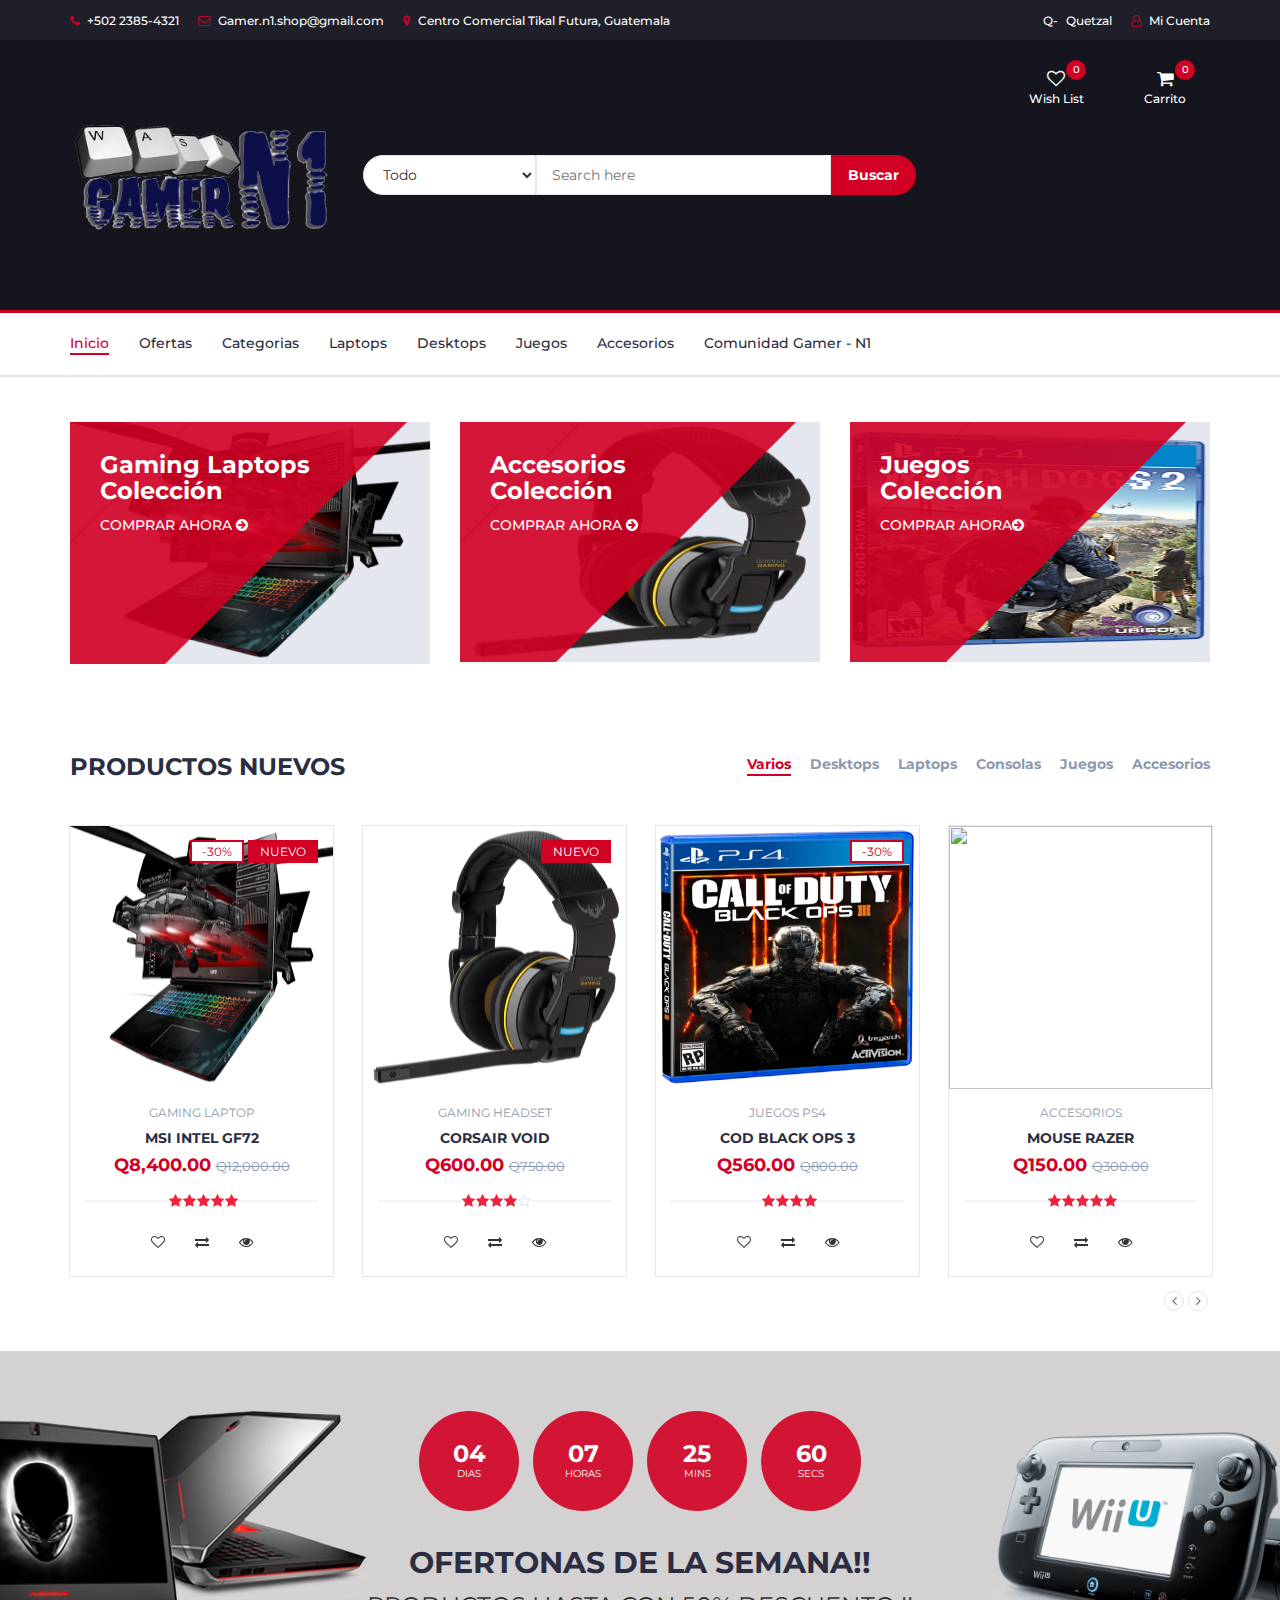
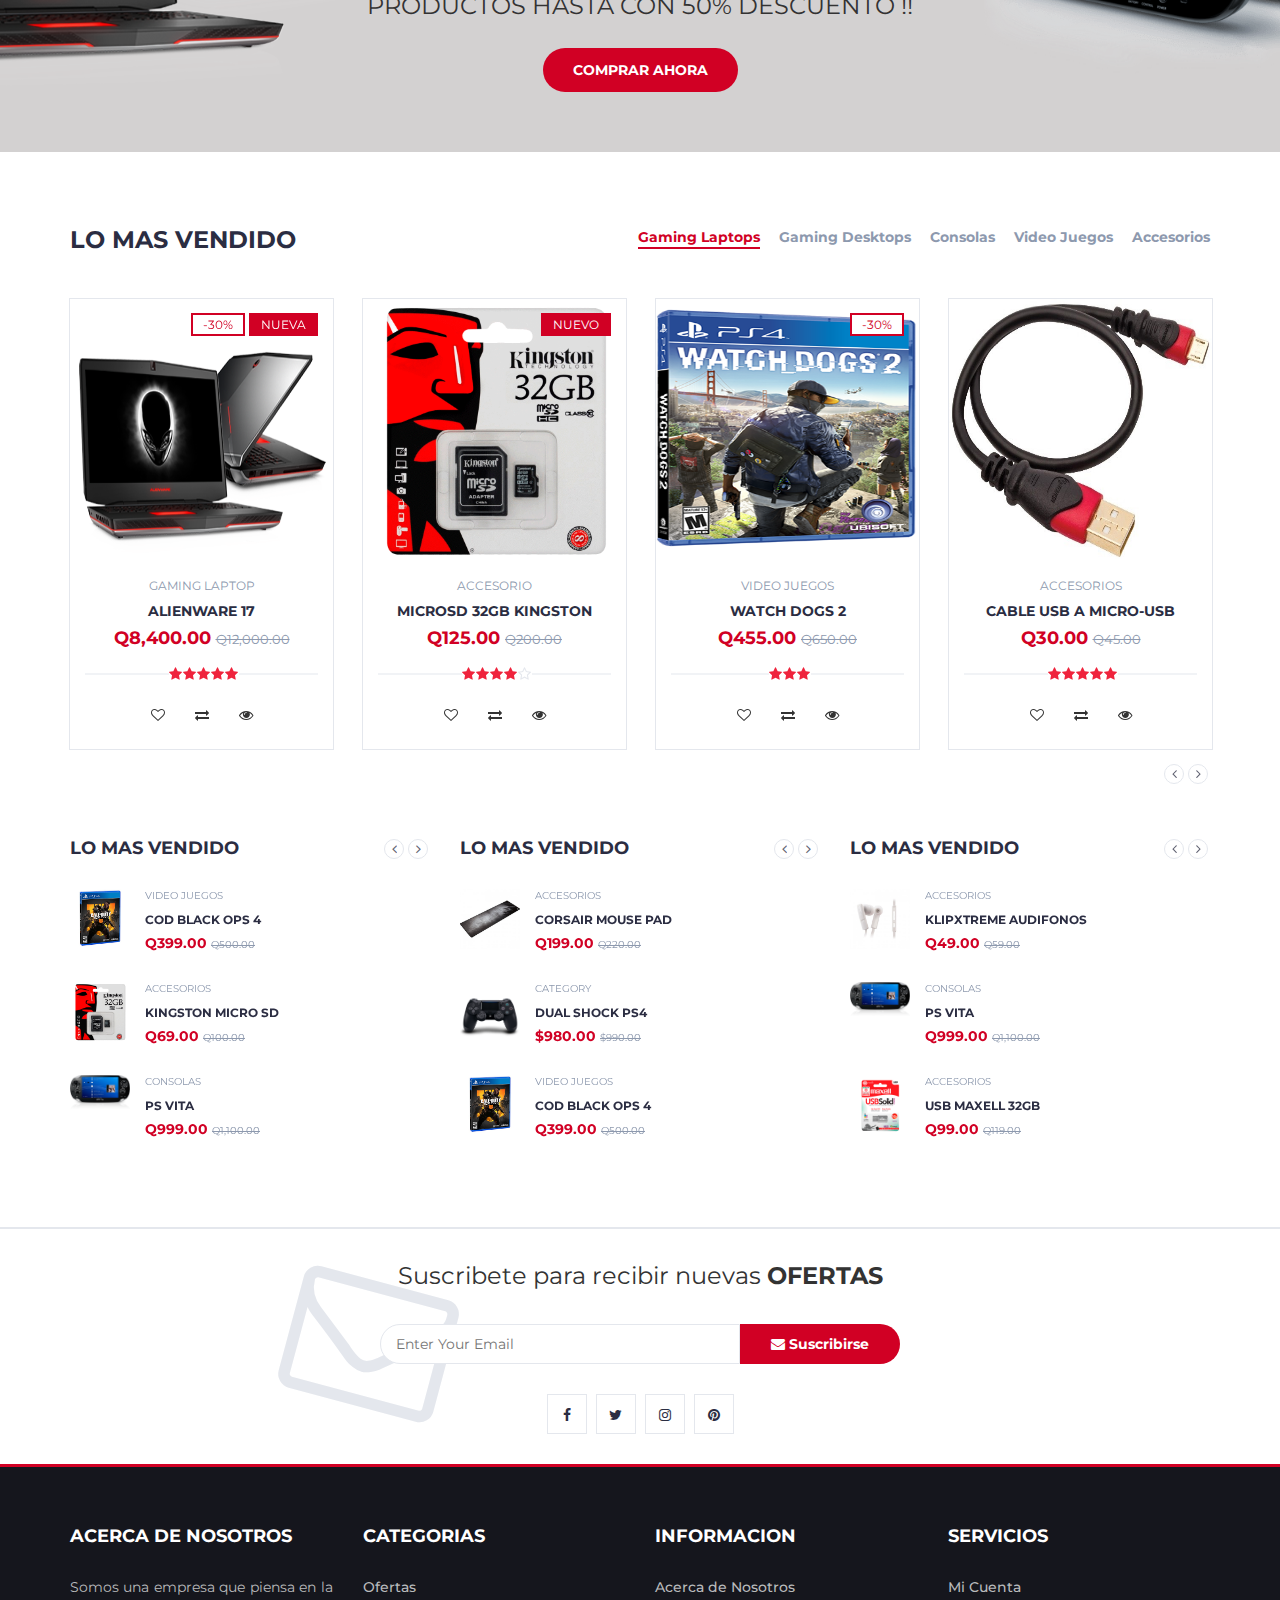
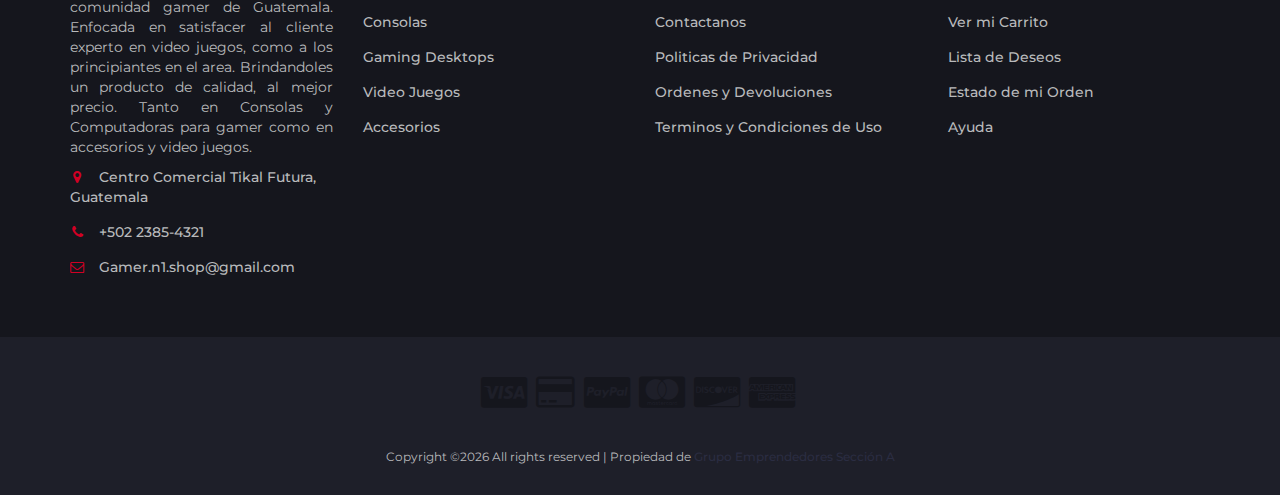
==== commit f874ccf7: "Ingreso de Productos al Widget, y Acabado de Footer" ====
--- a/index.html
+++ b/index.html
@@ -6,7 +6,7 @@
 		<meta name="viewport" content="width=device-width, initial-scale=1">
 		 <!-- The above 3 meta tags *must* come first in the head; any other head content must come *after* these tags -->
 
-		<title>GAMER N1</title>
+		<title>PRUEBAS DE DISEÑO 1</title>
 
 		<!-- Google font -->
 		<link href="https://fonts.googleapis.com/css?family=Montserrat:400,500,700" rel="stylesheet">
@@ -44,7 +44,7 @@
 					<ul class="header-links pull-left">
 						<li><a href="#"><i class="fa fa-phone"></i> +502 2385-4321</a></li>
 						<li><a href="#"><i class="fa fa-envelope-o"></i> Gamer.n1.shop@gmail.com</a></li>
-						<li><a href="#"><i class="fa fa-map-marker"></i> Villa Nueva, Guatemala</a></li>
+						<li><a href="#"><i class="fa fa-map-marker"></i> Centro Comercial Tikal Futura, Guatemala</a></li>
 					</ul>
 					<ul class="header-links pull-right">
 						<li><a href="#">Q-<i class="Quetzal"></i> Quetzal</a></li>
@@ -75,9 +75,14 @@
 							<div class="header-search">
 								<form>
 									<select class="input-select">
-										<option value="0">Categorias</option>
-										<option value="1">Juegos Xbox One</option>
-										<option value="1">Juegos PS4</option>
+										<option value="0">Todo</option>
+										<option value="1">Desktop Gamer</option>
+										<option value="2">Laptops Gamer</option>
+										<option value="3">Juegos PC</option>
+										<option value="4">Consolas</option>
+										<option value="5">Juegos Xbox One</option>
+										<option value="6">Juegos PS4</option>
+										<option value="7">Accesorios</option>
 									</select>
 									<input class="input" placeholder="Search here">
 									<button class="search-btn">Buscar</button>
@@ -225,7 +230,7 @@
 					<div class="col-md-4 col-xs-6">
 						<div class="shop">
 							<div class="shop-img">
-								<img src="./img/blackops2.png" alt="">
+								<img src="./img/watchdogs2-ps4.jpg" height="240px" alt="">
 							</div>
 							<div class="shop-body">
 								<h3>Juegos<br>Colección</h3>
@@ -254,8 +259,10 @@
 							<h3 class="title">Productos Nuevos</h3>
 							<div class="section-nav">
 								<ul class="section-tab-nav tab-nav">
-									<li class="active"><a data-toggle="tab" href="#tab1">Laptops</a></li>
+									<li class="active"><a data-toggle="tab" href="#tab1">Varios</a></li>
 									<li><a data-toggle="tab" href="#tab1">Desktops</a></li>
+									<li><a data-toggle="tab" href="#tab1">Laptops</a></li>
+									<li><a data-toggle="tab" href="#tab1">Consolas</a></li>
 									<li><a data-toggle="tab" href="#tab1">Juegos</a></li>
 									<li><a data-toggle="tab" href="#tab1">Accesorios</a></li>
 								</ul>
@@ -347,6 +354,10 @@
 												<h3 class="product-name"><a href="#">COD BLACK OPS 3</a></h3>
 												<h4 class="product-price">Q560.00 <del class="product-old-price">Q800.00</del></h4>
 												<div class="product-rating">
+													<i class="fa fa-star"></i>
+													<i class="fa fa-star"></i>
+													<i class="fa fa-star"></i>
+													<i class="fa fa-star"></i>
 												</div>
 												<div class="product-btns">
 													<button class="add-to-wishlist"><i class="fa fa-heart-o"></i><span class="tooltipp">Agregar a mi lista de deseos</span></button>
@@ -391,12 +402,12 @@
 										<!-- product -->
 										<div class="product">
 											<div class="product-img">
-												<img src="./img/product05.png" alt="">
+												<img src="./img/DualshockPS4.png" height="263px" alt="">
 											</div>
 											<div class="product-body">
-												<p class="product-category">AUDIO</p>
+												<p class="product-category">ACCESORIOS</p>
 												<h3 class="product-name"><a href="#">Headset</a></h3>
-												<h4 class="product-price">Q980.00 <del class="product-old-price">Q990.00</del></h4>
+												<h4 class="product-price">Q499.00 <del class="product-old-price">Q429.00</del></h4>
 												<div class="product-rating">
 													<i class="fa fa-star"></i>
 													<i class="fa fa-star"></i>
@@ -405,7 +416,7 @@
 													<i class="fa fa-star"></i>
 												</div>
 												<div class="product-btns">
-													<button class="add-to-wishlist"><i class="fa fa-heart-o"></i><span class="tooltipp">aAgregar a mi lista de deseos</span></button>
+													<button class="add-to-wishlist"><i class="fa fa-heart-o"></i><span class="tooltipp">Agregar a mi lista de deseos</span></button>
 													<button class="add-to-compare"><i class="fa fa-exchange"></i><span class="tooltipp">Agregar y comparar</span></button>
 													<button class="quick-view"><i class="fa fa-eye"></i><span class="tooltipp">Vista Rapida</span></button>
 												</div>
@@ -441,19 +452,19 @@
 							<ul class="hot-deal-countdown">
 								<li>
 									<div>
-										<h3>02</h3>
+										<h3>04</h3>
 										<span>Dias</span>
 									</div>
 								</li>
 								<li>
 									<div>
-										<h3>10</h3>
+										<h3>07</h3>
 										<span>Horas</span>
 									</div>
 								</li>
 								<li>
 									<div>
-										<h3>34</h3>
+										<h3>25</h3>
 										<span>Mins</span>
 									</div>
 								</li>
@@ -465,7 +476,7 @@
 								</li>
 							</ul>
 							<h2 class="text-uppercase">Ofertonas de la semana!!</h2>
-							<p>Nueva Coleccion hasta con 50% DESCUENTO</p>
+							<p>Productos hasta con 50% DESCUENTO !!</p>
 							<a class="primary-btn cta-btn" href="#">Comprar Ahora</a>
 						</div>
 					</div>
@@ -491,6 +502,7 @@
 								<ul class="section-tab-nav tab-nav">
 									<li class="active"><a data-toggle="tab" href="#tab2">Gaming Laptops</a></li>
 									<li><a data-toggle="tab" href="#tab2">Gaming Desktops</a></li>
+									<li><a data-toggle="tab" href="#tab2">Consolas</a></li>
 									<li><a data-toggle="tab" href="#tab2">Video Juegos</a></li>
 									<li><a data-toggle="tab" href="#tab2">Accesorios</a></li>
 								</ul>
@@ -509,16 +521,16 @@
 										<!-- product -->
 										<div class="product">
 											<div class="product-img">
-												<img src="./img/product06.png" alt="">
+												<img src="./img/alienwareLaptop.png" height="263px" alt="">
 												<div class="product-label">
 													<span class="sale">-30%</span>
-													<span class="new">NEW</span>
+													<span class="new">NUEVA</span>
 												</div>
 											</div>
 											<div class="product-body">
-												<p class="product-category">Category</p>
-												<h3 class="product-name"><a href="#">product name goes here</a></h3>
-												<h4 class="product-price">$980.00 <del class="product-old-price">$990.00</del></h4>
+												<p class="product-category">Gaming Laptop</p>
+												<h3 class="product-name"><a href="#">Alienware 17</a></h3>
+												<h4 class="product-price">Q8,400.00 <del class="product-old-price">Q12,000.00</del></h4>
 												<div class="product-rating">
 													<i class="fa fa-star"></i>
 													<i class="fa fa-star"></i>
@@ -527,13 +539,13 @@
 													<i class="fa fa-star"></i>
 												</div>
 												<div class="product-btns">
-													<button class="add-to-wishlist"><i class="fa fa-heart-o"></i><span class="tooltipp">add to wishlist</span></button>
-													<button class="add-to-compare"><i class="fa fa-exchange"></i><span class="tooltipp">add to compare</span></button>
-													<button class="quick-view"><i class="fa fa-eye"></i><span class="tooltipp">quick view</span></button>
+													<button class="add-to-wishlist"><i class="fa fa-heart-o"></i><span class="tooltipp">Agregar a mi lista de deseos</span></button>
+													<button class="add-to-compare"><i class="fa fa-exchange"></i><span class="tooltipp">Agregar y Comparar</span></button>
+													<button class="quick-view"><i class="fa fa-eye"></i><span class="tooltipp">Vista Rapida</span></button>
 												</div>
 											</div>
 											<div class="add-to-cart">
-												<button class="add-to-cart-btn"><i class="fa fa-shopping-cart"></i> add to cart</button>
+												<button class="add-to-cart-btn"><i class="fa fa-shopping-cart"></i> Agregar al carrito</button>
 											</div>
 										</div>
 										<!-- /product -->
@@ -541,15 +553,15 @@
 										<!-- product -->
 										<div class="product">
 											<div class="product-img">
-												<img src="./img/product07.png" alt="">
+												<img src="./img/MicroSD32.png" alt="">
 												<div class="product-label">
-													<span class="new">NEW</span>
+													<span class="new">NUEVO</span>
 												</div>
 											</div>
 											<div class="product-body">
-												<p class="product-category">Category</p>
-												<h3 class="product-name"><a href="#">product name goes here</a></h3>
-												<h4 class="product-price">$980.00 <del class="product-old-price">$990.00</del></h4>
+												<p class="product-category">Accesorio</p>
+												<h3 class="product-name"><a href="#">MicroSD 32GB KINGSTON</a></h3>
+												<h4 class="product-price">Q125.00 <del class="product-old-price">Q200.00</del></h4>
 												<div class="product-rating">
 													<i class="fa fa-star"></i>
 													<i class="fa fa-star"></i>
@@ -558,13 +570,13 @@
 													<i class="fa fa-star-o"></i>
 												</div>
 												<div class="product-btns">
-													<button class="add-to-wishlist"><i class="fa fa-heart-o"></i><span class="tooltipp">add to wishlist</span></button>
-													<button class="add-to-compare"><i class="fa fa-exchange"></i><span class="tooltipp">add to compare</span></button>
-													<button class="quick-view"><i class="fa fa-eye"></i><span class="tooltipp">quick view</span></button>
+													<button class="add-to-wishlist"><i class="fa fa-heart-o"></i><span class="tooltipp">Agregar a mi lista de deseos</span></button>
+													<button class="add-to-compare"><i class="fa fa-exchange"></i><span class="tooltipp">Agregar y Comparar</span></button>
+													<button class="quick-view"><i class="fa fa-eye"></i><span class="tooltipp">Vista Rapida</span></button>
 												</div>
 											</div>
 											<div class="add-to-cart">
-												<button class="add-to-cart-btn"><i class="fa fa-shopping-cart"></i> add to cart</button>
+												<button class="add-to-cart-btn"><i class="fa fa-shopping-cart"></i> Agregar al Carrito</button>
 											</div>
 										</div>
 										<!-- /product -->
@@ -572,25 +584,28 @@
 										<!-- product -->
 										<div class="product">
 											<div class="product-img">
-												<img src="./img/product08.png" alt="">
+												<img src="./img/watchdogs2-ps4.jpg" height="263px" alt="">
 												<div class="product-label">
 													<span class="sale">-30%</span>
 												</div>
 											</div>
 											<div class="product-body">
-												<p class="product-category">Category</p>
-												<h3 class="product-name"><a href="#">product name goes here</a></h3>
-												<h4 class="product-price">$980.00 <del class="product-old-price">$990.00</del></h4>
+												<p class="product-category">Video Juegos</p>
+												<h3 class="product-name"><a href="#">WATCH DOGS 2</a></h3>
+												<h4 class="product-price">Q455.00 <del class="product-old-price">Q650.00</del></h4>
 												<div class="product-rating">
+													<i class="fa fa-star"></i>
+													<i class="fa fa-star"></i>
+													<i class="fa fa-star"></i>
 												</div>
 												<div class="product-btns">
-													<button class="add-to-wishlist"><i class="fa fa-heart-o"></i><span class="tooltipp">add to wishlist</span></button>
-													<button class="add-to-compare"><i class="fa fa-exchange"></i><span class="tooltipp">add to compare</span></button>
-													<button class="quick-view"><i class="fa fa-eye"></i><span class="tooltipp">quick view</span></button>
+													<button class="add-to-wishlist"><i class="fa fa-heart-o"></i><span class="tooltipp">Agregar a mi lista de deseos</span></button>
+													<button class="add-to-compare"><i class="fa fa-exchange"></i><span class="tooltipp">Agregar y Comparar</span></button>
+													<button class="quick-view"><i class="fa fa-eye"></i><span class="tooltipp">Vista Rapida</span></button>
 												</div>
 											</div>
 											<div class="add-to-cart">
-												<button class="add-to-cart-btn"><i class="fa fa-shopping-cart"></i> add to cart</button>
+												<button class="add-to-cart-btn"><i class="fa fa-shopping-cart"></i> Agregar al Carrito</button>
 											</div>
 										</div>
 										<!-- /product -->
@@ -598,12 +613,12 @@
 										<!-- product -->
 										<div class="product">
 											<div class="product-img">
-												<img src="./img/product09.png" alt="">
+												<img src="./img/usb-a-microusbCable.jpg" height="263px" alt="">
 											</div>
 											<div class="product-body">
-												<p class="product-category">Category</p>
-												<h3 class="product-name"><a href="#">product name goes here</a></h3>
-												<h4 class="product-price">$980.00 <del class="product-old-price">$990.00</del></h4>
+												<p class="product-category">Accesorios</p>
+												<h3 class="product-name"><a href="#">Cable USB a micro-usb</a></h3>
+												<h4 class="product-price">Q30.00 <del class="product-old-price">Q45.00</del></h4>
 												<div class="product-rating">
 													<i class="fa fa-star"></i>
 													<i class="fa fa-star"></i>
@@ -612,13 +627,13 @@
 													<i class="fa fa-star"></i>
 												</div>
 												<div class="product-btns">
-													<button class="add-to-wishlist"><i class="fa fa-heart-o"></i><span class="tooltipp">add to wishlist</span></button>
-													<button class="add-to-compare"><i class="fa fa-exchange"></i><span class="tooltipp">add to compare</span></button>
-													<button class="quick-view"><i class="fa fa-eye"></i><span class="tooltipp">quick view</span></button>
+													<button class="add-to-wishlist"><i class="fa fa-heart-o"></i><span class="tooltipp">Agregar a mi lista de deseos</span></button>
+													<button class="add-to-compare"><i class="fa fa-exchange"></i><span class="tooltipp">Agregar y Comparar</span></button>
+													<button class="quick-view"><i class="fa fa-eye"></i><span class="tooltipp">Vista Rapida</span></button>
 												</div>
 											</div>
 											<div class="add-to-cart">
-												<button class="add-to-cart-btn"><i class="fa fa-shopping-cart"></i> add to cart</button>
+												<button class="add-to-cart-btn"><i class="fa fa-shopping-cart"></i> Agregar al Carrito</button>
 											</div>
 										</div>
 										<!-- /product -->
@@ -626,12 +641,12 @@
 										<!-- product -->
 										<div class="product">
 											<div class="product-img">
-												<img src="./img/product01.png" alt="">
+												<img src="./img/funkoPop.jpg" height="263px" alt="">
 											</div>
 											<div class="product-body">
-												<p class="product-category">Category</p>
-												<h3 class="product-name"><a href="#">product name goes here</a></h3>
-												<h4 class="product-price">$980.00 <del class="product-old-price">$990.00</del></h4>
+												<p class="product-category">Accesorios</p>
+												<h3 class="product-name"><a href="#">funkoPop</a></h3>
+												<h4 class="product-price">Q99.00 <del class="product-old-price">Q125.00</del></h4>
 												<div class="product-rating">
 													<i class="fa fa-star"></i>
 													<i class="fa fa-star"></i>
@@ -640,13 +655,13 @@
 													<i class="fa fa-star"></i>
 												</div>
 												<div class="product-btns">
-													<button class="add-to-wishlist"><i class="fa fa-heart-o"></i><span class="tooltipp">add to wishlist</span></button>
-													<button class="add-to-compare"><i class="fa fa-exchange"></i><span class="tooltipp">add to compare</span></button>
-													<button class="quick-view"><i class="fa fa-eye"></i><span class="tooltipp">quick view</span></button>
+													<button class="add-to-wishlist"><i class="fa fa-heart-o"></i><span class="tooltipp">Agregar a mi lista de deseos</span></button>
+													<button class="add-to-compare"><i class="fa fa-exchange"></i><span class="tooltipp">Agregar y Comparar</span></button>
+													<button class="quick-view"><i class="fa fa-eye"></i><span class="tooltipp">Vista Rapida</span></button>
 												</div>
 											</div>
 											<div class="add-to-cart">
-												<button class="add-to-cart-btn"><i class="fa fa-shopping-cart"></i> add to cart</button>
+												<button class="add-to-cart-btn"><i class="fa fa-shopping-cart"></i> Agregar al Carrito</button>
 											</div>
 										</div>
 										<!-- /product -->
@@ -673,7 +688,7 @@
 				<div class="row">
 					<div class="col-md-4 col-xs-6">
 						<div class="section-title">
-							<h4 class="title">Top selling</h4>
+							<h4 class="title">Lo mas Vendido</h4>
 							<div class="section-nav">
 								<div id="slick-nav-3" class="products-slick-nav"></div>
 							</div>
@@ -684,12 +699,12 @@
 								<!-- product widget -->
 								<div class="product-widget">
 									<div class="product-img">
-										<img src="./img/product07.png" alt="">
-									</div>
-									<div class="product-body">
-										<p class="product-category">Category</p>
-										<h3 class="product-name"><a href="#">product name goes here</a></h3>
-										<h4 class="product-price">$980.00 <del class="product-old-price">$990.00</del></h4>
+										<img src="./img/blackops-4-ps4.jpg" alt="">
+									</div>
+									<div class="product-body">
+										<p class="product-category">Video Juegos</p>
+										<h3 class="product-name"><a href="#">COD Black Ops 4</a></h3>
+										<h4 class="product-price">Q399.00 <del class="product-old-price">Q500.00</del></h4>
 									</div>
 								</div>
 								<!-- /product widget -->
@@ -697,12 +712,12 @@
 								<!-- product widget -->
 								<div class="product-widget">
 									<div class="product-img">
-										<img src="./img/product08.png" alt="">
-									</div>
-									<div class="product-body">
-										<p class="product-category">Category</p>
-										<h3 class="product-name"><a href="#">product name goes here</a></h3>
-										<h4 class="product-price">$980.00 <del class="product-old-price">$990.00</del></h4>
+										<img src="./img/MicroSD32.png" alt="">
+									</div>
+									<div class="product-body">
+										<p class="product-category">Accesorios</p>
+										<h3 class="product-name"><a href="#">Kingston Micro SD</a></h3>
+										<h4 class="product-price">Q69.00 <del class="product-old-price">Q100.00</del></h4>
 									</div>
 								</div>
 								<!-- /product widget -->
@@ -710,12 +725,12 @@
 								<!-- product widget -->
 								<div class="product-widget">
 									<div class="product-img">
-										<img src="./img/product09.png" alt="">
-									</div>
-									<div class="product-body">
-										<p class="product-category">Category</p>
-										<h3 class="product-name"><a href="#">product name goes here</a></h3>
-										<h4 class="product-price">$980.00 <del class="product-old-price">$990.00</del></h4>
+										<img src="./img/psVita.png" alt="">
+									</div>
+									<div class="product-body">
+										<p class="product-category">Consolas</p>
+										<h3 class="product-name"><a href="#">PS VITA</a></h3>
+										<h4 class="product-price">Q999.00 <del class="product-old-price">Q1,100.00</del></h4>
 									</div>
 								</div>
 								<!-- product widget -->
@@ -725,12 +740,12 @@
 								<!-- product widget -->
 								<div class="product-widget">
 									<div class="product-img">
-										<img src="./img/product01.png" alt="">
-									</div>
-									<div class="product-body">
-										<p class="product-category">Category</p>
-										<h3 class="product-name"><a href="#">product name goes here</a></h3>
-										<h4 class="product-price">$980.00 <del class="product-old-price">$990.00</del></h4>
+										<img src="./img/Corsair-mouse-pad.jpg" alt="">
+									</div>
+									<div class="product-body">
+										<p class="product-category">Accesorios</p>
+										<h3 class="product-name"><a href="#">Corsair Mouse Pad</a></h3>
+										<h4 class="product-price">Q199.00 <del class="product-old-price">Q220.00</del></h4>
 									</div>
 								</div>
 								<!-- /product widget -->
@@ -738,12 +753,12 @@
 								<!-- product widget -->
 								<div class="product-widget">
 									<div class="product-img">
-										<img src="./img/product02.png" alt="">
-									</div>
-									<div class="product-body">
-										<p class="product-category">Category</p>
-										<h3 class="product-name"><a href="#">product name goes here</a></h3>
-										<h4 class="product-price">$980.00 <del class="product-old-price">$990.00</del></h4>
+										<img src="./img/COD-ghosts-ps4.jpg" alt="">
+									</div>
+									<div class="product-body">
+										<p class="product-category">Video Juegos</p>
+										<h3 class="product-name"><a href="#">COD Ghosts/a></h3>
+										<h4 class="product-price">Q125.00 <del class="product-old-price">Q200.00</del></h4>
 									</div>
 								</div>
 								<!-- /product widget -->
@@ -751,12 +766,12 @@
 								<!-- product widget -->
 								<div class="product-widget">
 									<div class="product-img">
-										<img src="./img/product03.png" alt="">
-									</div>
-									<div class="product-body">
-										<p class="product-category">Category</p>
-										<h3 class="product-name"><a href="#">product name goes here</a></h3>
-										<h4 class="product-price">$980.00 <del class="product-old-price">$990.00</del></h4>
+										<img src="./img/funkoPop.jpg" alt="">
+									</div>
+									<div class="product-body">
+										<p class="product-category">Accesorios</p>
+										<h3 class="product-name"><a href="#"> FunkoPop</a></h3>
+										<h4 class="product-price">Q99.00 <del class="product-old-price">Q125.00</del></h4>
 									</div>
 								</div>
 								<!-- product widget -->
@@ -766,7 +781,7 @@
 
 					<div class="col-md-4 col-xs-6">
 						<div class="section-title">
-							<h4 class="title">Top selling</h4>
+							<h4 class="title">Lo mas Vendido</h4>
 							<div class="section-nav">
 								<div id="slick-nav-4" class="products-slick-nav"></div>
 							</div>
@@ -777,11 +792,24 @@
 								<!-- product widget -->
 								<div class="product-widget">
 									<div class="product-img">
-										<img src="./img/product04.png" alt="">
+										<img src="./img/Corsair-mouse-pad.jpg" alt="">
+									</div>
+									<div class="product-body">
+										<p class="product-category">Accesorios</p>
+										<h3 class="product-name"><a href="#">Corsair Mouse Pad</a></h3>
+										<h4 class="product-price">Q199.00 <del class="product-old-price">Q220.00</del></h4>
+									</div>
+								</div>
+								<!-- /product widget -->
+
+								<!-- product widget -->
+								<div class="product-widget">
+									<div class="product-img">
+										<img src="./img/DualshockPS4.png" alt="">
 									</div>
 									<div class="product-body">
 										<p class="product-category">Category</p>
-										<h3 class="product-name"><a href="#">product name goes here</a></h3>
+										<h3 class="product-name"><a href="#">Dual Shock PS4</a></h3>
 										<h4 class="product-price">$980.00 <del class="product-old-price">$990.00</del></h4>
 									</div>
 								</div>
@@ -790,12 +818,27 @@
 								<!-- product widget -->
 								<div class="product-widget">
 									<div class="product-img">
-										<img src="./img/product05.png" alt="">
-									</div>
-									<div class="product-body">
-										<p class="product-category">Category</p>
-										<h3 class="product-name"><a href="#">product name goes here</a></h3>
-										<h4 class="product-price">$980.00 <del class="product-old-price">$990.00</del></h4>
+										<img src="./img/blackops-4-ps4.jpg" alt="">
+									</div>
+									<div class="product-body">
+										<p class="product-category">Video Juegos</p>
+										<h3 class="product-name"><a href="#">COD Black Ops 4</a></h3>
+										<h4 class="product-price">Q399.00 <del class="product-old-price">Q500.00</del></h4>
+									</div>
+								</div>
+								<!-- product widget -->
+							</div>
+
+							<div>
+								<!-- product widget -->
+								<div class="product-widget">
+									<div class="product-img">
+										<img src="./img/LogitechControl.jpg" alt="">
+									</div>
+									<div class="product-body">
+										<p class="product-category">Accesorios</p>
+										<h3 class="product-name"><a href="#">Logitech Control</a></h3>
+										<h4 class="product-price">Q349.00 <del class="product-old-price">Q379.00</del></h4>
 									</div>
 								</div>
 								<!-- /product widget -->
@@ -803,27 +846,12 @@
 								<!-- product widget -->
 								<div class="product-widget">
 									<div class="product-img">
-										<img src="./img/product06.png" alt="">
-									</div>
-									<div class="product-body">
-										<p class="product-category">Category</p>
-										<h3 class="product-name"><a href="#">product name goes here</a></h3>
-										<h4 class="product-price">$980.00 <del class="product-old-price">$990.00</del></h4>
-									</div>
-								</div>
-								<!-- product widget -->
-							</div>
-
-							<div>
-								<!-- product widget -->
-								<div class="product-widget">
-									<div class="product-img">
-										<img src="./img/product07.png" alt="">
-									</div>
-									<div class="product-body">
-										<p class="product-category">Category</p>
-										<h3 class="product-name"><a href="#">product name goes here</a></h3>
-										<h4 class="product-price">$980.00 <del class="product-old-price">$990.00</del></h4>
+										<img src="./img/klipXtreme.jpg" alt="">
+									</div>
+									<div class="product-body">
+										<p class="product-category">Accesorios</p>
+										<h3 class="product-name"><a href="#">klipXtreme Audifonos</a></h3>
+										<h4 class="product-price">Q49.00 <del class="product-old-price">Q59.00</del></h4>
 									</div>
 								</div>
 								<!-- /product widget -->
@@ -831,25 +859,12 @@
 								<!-- product widget -->
 								<div class="product-widget">
 									<div class="product-img">
-										<img src="./img/product08.png" alt="">
-									</div>
-									<div class="product-body">
-										<p class="product-category">Category</p>
-										<h3 class="product-name"><a href="#">product name goes here</a></h3>
-										<h4 class="product-price">$980.00 <del class="product-old-price">$990.00</del></h4>
-									</div>
-								</div>
-								<!-- /product widget -->
-
-								<!-- product widget -->
-								<div class="product-widget">
-									<div class="product-img">
-										<img src="./img/product09.png" alt="">
-									</div>
-									<div class="product-body">
-										<p class="product-category">Category</p>
-										<h3 class="product-name"><a href="#">product name goes here</a></h3>
-										<h4 class="product-price">$980.00 <del class="product-old-price">$990.00</del></h4>
+										<img src="./img/protectorNS.jpg" alt="">
+									</div>
+									<div class="product-body">
+										<p class="product-category">Accesorios</p>
+										<h3 class="product-name"><a href="#">Protector Nintendo Switch</a></h3>
+										<h4 class="product-price">Q109.00 <del class="product-old-price">Q150.00</del></h4>
 									</div>
 								</div>
 								<!-- product widget -->
@@ -861,7 +876,7 @@
 
 					<div class="col-md-4 col-xs-6">
 						<div class="section-title">
-							<h4 class="title">Top selling</h4>
+							<h4 class="title">Lo mas Vendido</h4>
 							<div class="section-nav">
 								<div id="slick-nav-5" class="products-slick-nav"></div>
 							</div>
@@ -872,11 +887,65 @@
 								<!-- product widget -->
 								<div class="product-widget">
 									<div class="product-img">
-										<img src="./img/product01.png" alt="">
+										<img src="./img/klipXtreme.jpg" alt="">
+									</div>
+									<div class="product-body">
+										<p class="product-category">Accesorios</p>
+										<h3 class="product-name"><a href="#">klipXtreme Audifonos</a></h3>
+										<h4 class="product-price">Q49.00 <del class="product-old-price">Q59.00</del></h4>
+									</div>
+								</div>
+								<!-- /product widget -->
+
+								<!-- product widget -->
+								<div class="product-widget">
+									<div class="product-img">
+										<img src="./img/psVita.png" alt="">
+									</div>
+									<div class="product-body">
+										<p class="product-category">Consolas</p>
+										<h3 class="product-name"><a href="#">PS VITA</a></h3>
+										<h4 class="product-price">Q999.00 <del class="product-old-price">Q1,100.00</del></h4>
+									</div>
+								</div>
+								<!-- /product widget -->
+
+								<!-- product widget -->
+								<div class="product-widget">
+									<div class="product-img">
+										<img src="./img/UsbMaxell32.gif" alt="">
+									</div>
+									<div class="product-body">
+										<p class="product-category">Accesorios</p>
+										<h3 class="product-name"><a href="#">USB Maxell 32GB</a></h3>
+										<h4 class="product-price">Q99.00 <del class="product-old-price">Q119.00</del></h4>
+									</div>
+								</div>
+								<!-- product widget -->
+							</div>
+
+							<div>
+								<!-- product widget -->
+								<div class="product-widget">
+									<div class="product-img">
+										<img src="./img/funkoPop.jpg" alt="">
+									</div>
+									<div class="product-body">
+										<p class="product-category">Accesorios</p>
+										<h3 class="product-name"><a href="#"> FunkoPop</a></h3>
+										<h4 class="product-price">Q99.00 <del class="product-old-price">Q125.00</del></h4>
+									</div>
+								</div>
+								<!-- /product widget -->
+
+								<!-- product widget -->
+								<div class="product-widget">
+									<div class="product-img">
+										<img src="./img/DualshockPS4.png" alt="">
 									</div>
 									<div class="product-body">
 										<p class="product-category">Category</p>
-										<h3 class="product-name"><a href="#">product name goes here</a></h3>
+										<h3 class="product-name"><a href="#">Dual Shock PS4</a></h3>
 										<h4 class="product-price">$980.00 <del class="product-old-price">$990.00</del></h4>
 									</div>
 								</div>
@@ -885,66 +954,12 @@
 								<!-- product widget -->
 								<div class="product-widget">
 									<div class="product-img">
-										<img src="./img/product02.png" alt="">
-									</div>
-									<div class="product-body">
-										<p class="product-category">Category</p>
-										<h3 class="product-name"><a href="#">product name goes here</a></h3>
-										<h4 class="product-price">$980.00 <del class="product-old-price">$990.00</del></h4>
-									</div>
-								</div>
-								<!-- /product widget -->
-
-								<!-- product widget -->
-								<div class="product-widget">
-									<div class="product-img">
-										<img src="./img/product03.png" alt="">
-									</div>
-									<div class="product-body">
-										<p class="product-category">Category</p>
-										<h3 class="product-name"><a href="#">product name goes here</a></h3>
-										<h4 class="product-price">$980.00 <del class="product-old-price">$990.00</del></h4>
-									</div>
-								</div>
-								<!-- product widget -->
-							</div>
-
-							<div>
-								<!-- product widget -->
-								<div class="product-widget">
-									<div class="product-img">
-										<img src="./img/product04.png" alt="">
-									</div>
-									<div class="product-body">
-										<p class="product-category">Category</p>
-										<h3 class="product-name"><a href="#">product name goes here</a></h3>
-										<h4 class="product-price">$980.00 <del class="product-old-price">$990.00</del></h4>
-									</div>
-								</div>
-								<!-- /product widget -->
-
-								<!-- product widget -->
-								<div class="product-widget">
-									<div class="product-img">
-										<img src="./img/product05.png" alt="">
-									</div>
-									<div class="product-body">
-										<p class="product-category">Category</p>
-										<h3 class="product-name"><a href="#">product name goes here</a></h3>
-										<h4 class="product-price">$980.00 <del class="product-old-price">$990.00</del></h4>
-									</div>
-								</div>
-								<!-- /product widget -->
-
-								<!-- product widget -->
-								<div class="product-widget">
-									<div class="product-img">
-										<img src="./img/product06.png" alt="">
-									</div>
-									<div class="product-body">
-										<p class="product-category">Category</p>
-										<h3 class="product-name"><a href="#">product name goes here</a></h3>
-										<h4 class="product-price">$980.00 <del class="product-old-price">$990.00</del></h4>
+										<img src="./img/blackops-4-ps4.jpg" alt="">
+									</div>
+									<div class="product-body">
+										<p class="product-category">Video Juegos</p>
+										<h3 class="product-name"><a href="#">COD Black Ops 4</a></h3>
+										<h4 class="product-price">Q399.00 <del class="product-old-price">Q500.00</del></h4>
 									</div>
 								</div>
 								<!-- product widget -->
@@ -967,10 +982,10 @@
 				<div class="row">
 					<div class="col-md-12">
 						<div class="newsletter">
-							<p>Sign Up for the <strong>NEWSLETTER</strong></p>
+							<p>Suscribete para recibir nuevas <strong>OFERTAS</strong></p>
 							<form>
 								<input class="input" type="email" placeholder="Enter Your Email">
-								<button class="newsletter-btn"><i class="fa fa-envelope"></i> Subscribe</button>
+								<button class="newsletter-btn"><i class="fa fa-envelope"></i> Suscribirse</button>
 							</form>
 							<ul class="newsletter-follow">
 								<li>
@@ -1005,25 +1020,27 @@
 					<div class="row">
 						<div class="col-md-3 col-xs-6">
 							<div class="footer">
-								<h3 class="footer-title">About Us</h3>
-								<p>Lorem ipsum dolor sit amet, consectetur adipisicing elit, sed do eiusmod tempor incididunt ut.</p>
+								<h3 class="footer-title">Acerca de Nosotros</h3>
+								<p align="justify">Somos una empresa que piensa en la comunidad gamer de Guatemala. Enfocada en satisfacer al cliente experto
+								en video juegos, como a los principiantes en el area. Brindandoles un producto de calidad, al mejor precio. Tanto
+								en Consolas y Computadoras para gamer como en accesorios y video juegos.</p>
 								<ul class="footer-links">
-									<li><a href="#"><i class="fa fa-map-marker"></i>1734 Stonecoal Road</a></li>
-									<li><a href="#"><i class="fa fa-phone"></i>+021-95-51-84</a></li>
-									<li><a href="#"><i class="fa fa-envelope-o"></i>email@email.com</a></li>
+									<li><a href="#"><i class="fa fa-map-marker"></i>Centro Comercial Tikal Futura, Guatemala</a></li>
+									<li><a href="#"><i class="fa fa-phone"></i>+502 2385-4321</a></li>
+									<li><a href="#"><i class="fa fa-envelope-o"></i>Gamer.n1.shop@gmail.com</a></li>
 								</ul>
 							</div>
 						</div>
 
 						<div class="col-md-3 col-xs-6">
 							<div class="footer">
-								<h3 class="footer-title">Categories</h3>
+								<h3 class="footer-title">Categorias</h3>
 								<ul class="footer-links">
-									<li><a href="#">Hot deals</a></li>
-									<li><a href="#">Laptops</a></li>
-									<li><a href="#">Smartphones</a></li>
-									<li><a href="#">Cameras</a></li>
-									<li><a href="#">Accessories</a></li>
+									<li><a href="#">Ofertas</a></li>
+									<li><a href="#">Consolas</a></li>
+									<li><a href="#">Gaming Desktops</a></li>
+									<li><a href="#">Video Juegos</a></li>
+									<li><a href="#">Accesorios</a></li>
 								</ul>
 							</div>
 						</div>
@@ -1032,26 +1049,26 @@
 
 						<div class="col-md-3 col-xs-6">
 							<div class="footer">
-								<h3 class="footer-title">Information</h3>
+								<h3 class="footer-title">Informacion</h3>
 								<ul class="footer-links">
-									<li><a href="#">About Us</a></li>
-									<li><a href="#">Contact Us</a></li>
-									<li><a href="#">Privacy Policy</a></li>
-									<li><a href="#">Orders and Returns</a></li>
-									<li><a href="#">Terms & Conditions</a></li>
+									<li><a href="#">Acerca de Nosotros</a></li>
+									<li><a href="#">Contactanos</a></li>
+									<li><a href="#">Politicas de Privacidad</a></li>
+									<li><a href="#">Ordenes y Devoluciones</a></li>
+									<li><a href="#">Terminos y Condiciones de Uso</a></li>
 								</ul>
 							</div>
 						</div>
 
 						<div class="col-md-3 col-xs-6">
 							<div class="footer">
-								<h3 class="footer-title">Service</h3>
+								<h3 class="footer-title">Servicios</h3>
 								<ul class="footer-links">
-									<li><a href="#">My Account</a></li>
-									<li><a href="#">View Cart</a></li>
-									<li><a href="#">Wishlist</a></li>
-									<li><a href="#">Track My Order</a></li>
-									<li><a href="#">Help</a></li>
+									<li><a href="#">Mi Cuenta</a></li>
+									<li><a href="#">Ver mi Carrito</a></li>
+									<li><a href="#">Lista de Deseos</a></li>
+									<li><a href="#">Estado de mi Orden</a></li>
+									<li><a href="#">Ayuda</a></li>
 								</ul>
 							</div>
 						</div>
@@ -1078,7 +1095,7 @@
 							</ul>
 							<span class="copyright">
 								<!-- Link back to Colorlib can't be removed. Template is licensed under CC BY 3.0. -->
-								Copyright &copy;<script>document.write(new Date().getFullYear());</script> All rights reserved | Propiedad <i class="fa fa-heart-o" aria-hidden="true"></i> by <a href="https://colorlib.com" target="_blank">00</a>
+								Copyright &copy;<script>document.write(new Date().getFullYear());</script> All rights reserved | Propiedad de <a href="https://colorlib.com" target="_blank"> Grupo Emprendedores Sección A</a>
 							<!-- Link back to Colorlib can't be removed. Template is licensed under CC BY 3.0. -->
 							</span>
 						</div>
--- a/css/style.css
+++ b/css/style.css
@@ -444,7 +444,7 @@
 #header {
   padding-top: 15px;
   padding-bottom: 15px;
-  background-color: #000000;
+  background-color: #15161D;
 }
 
 .header-logo {
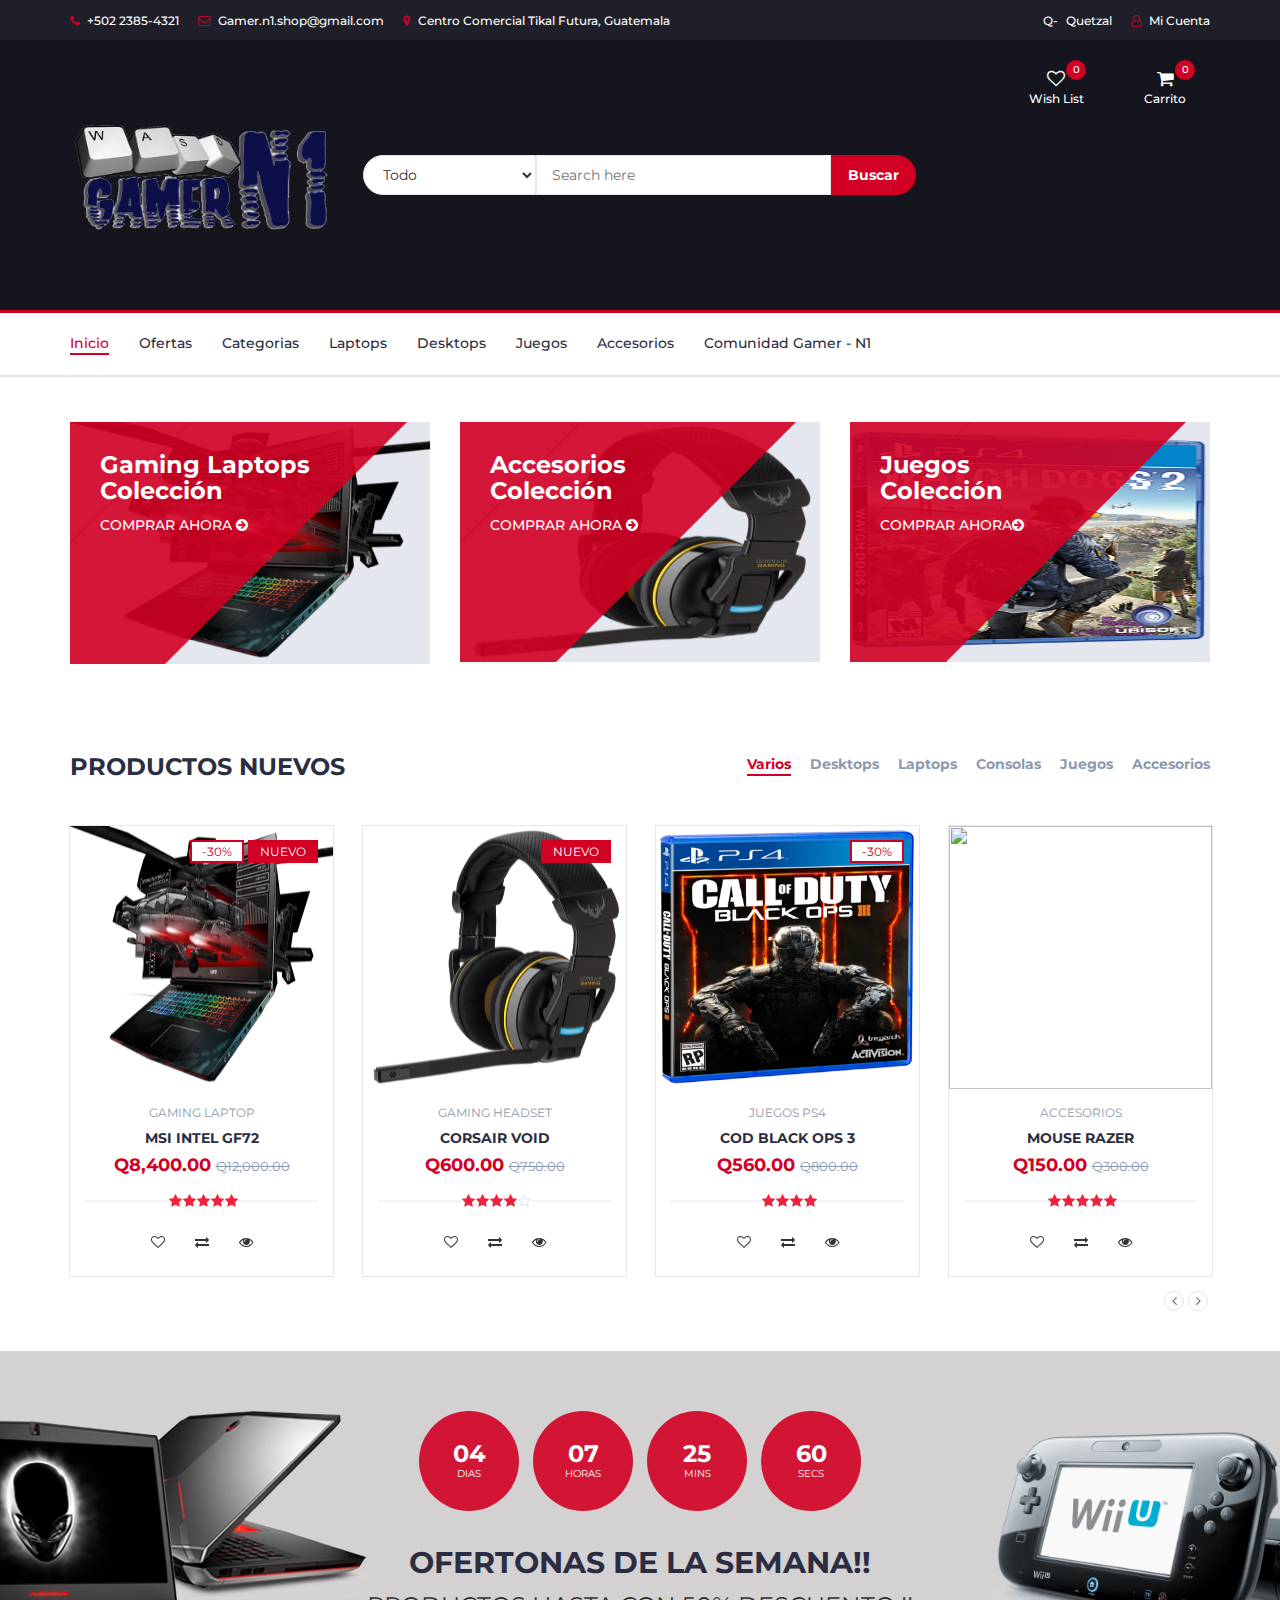
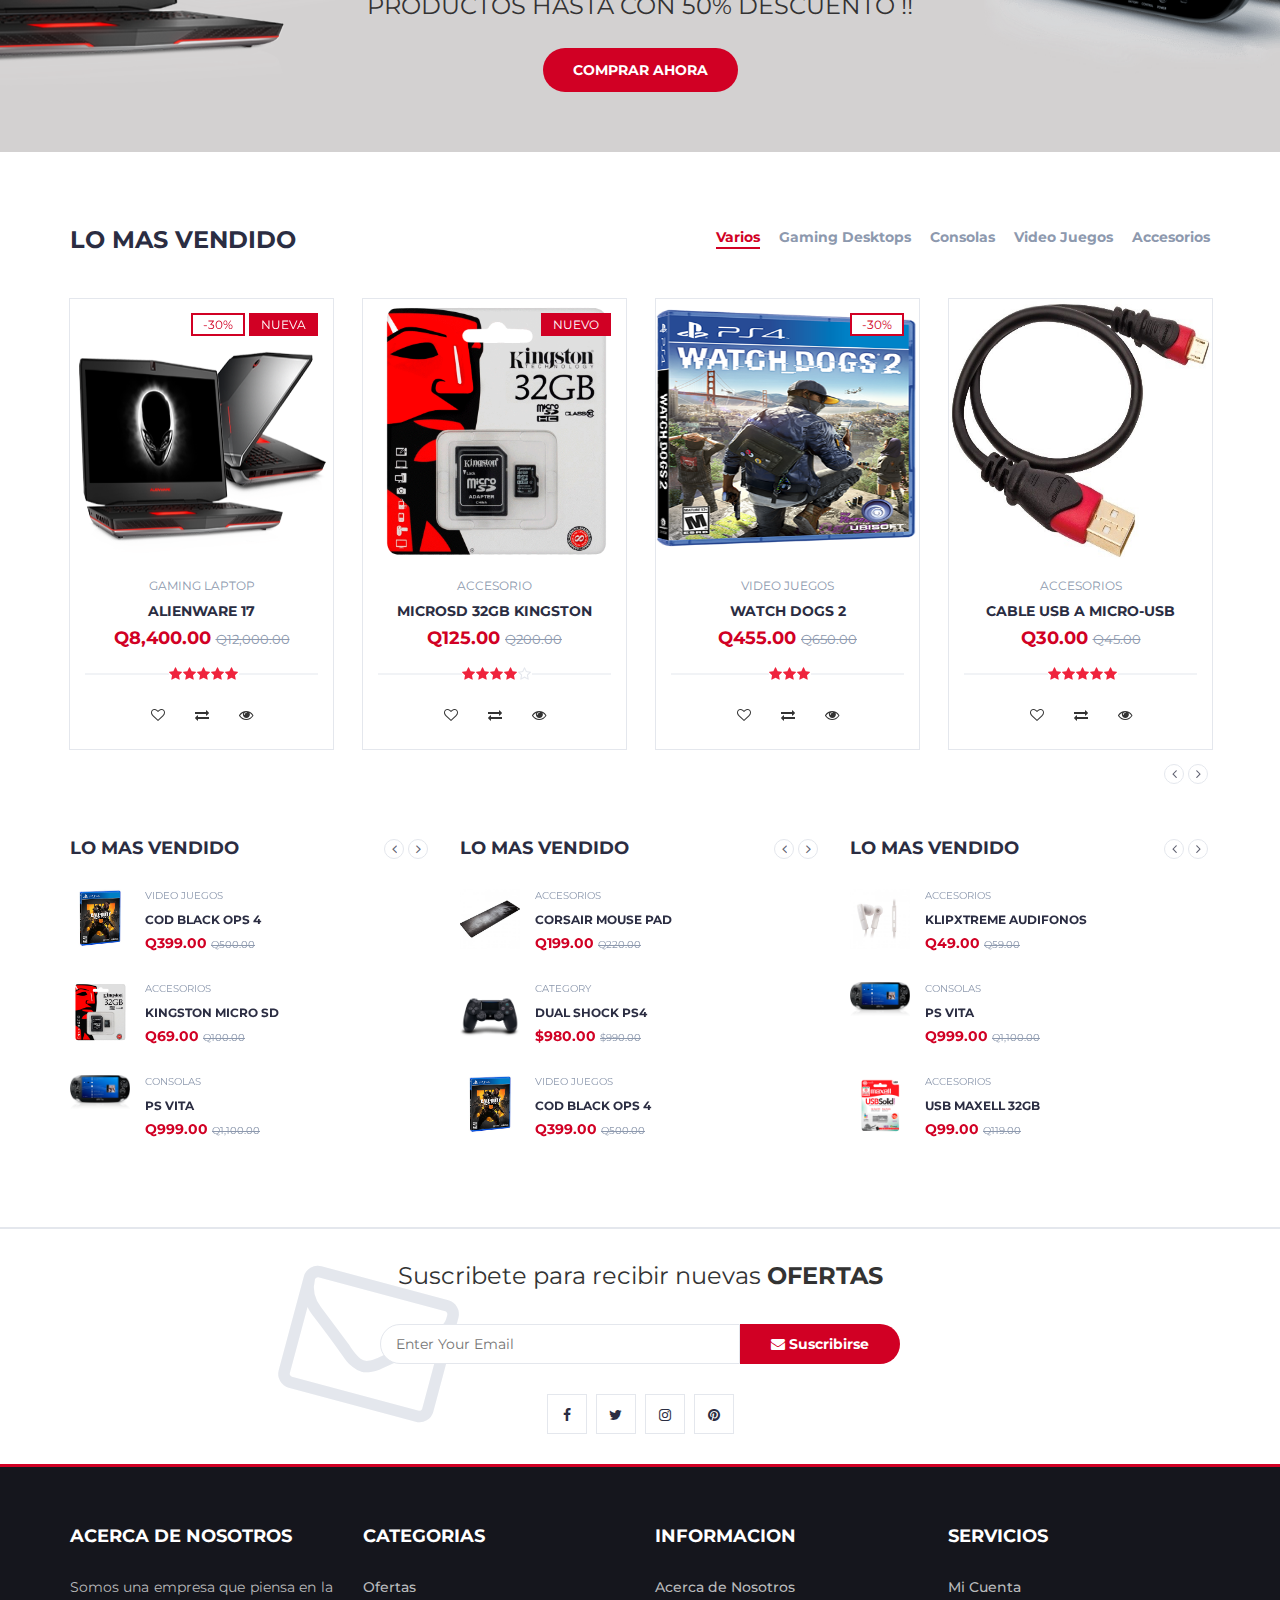
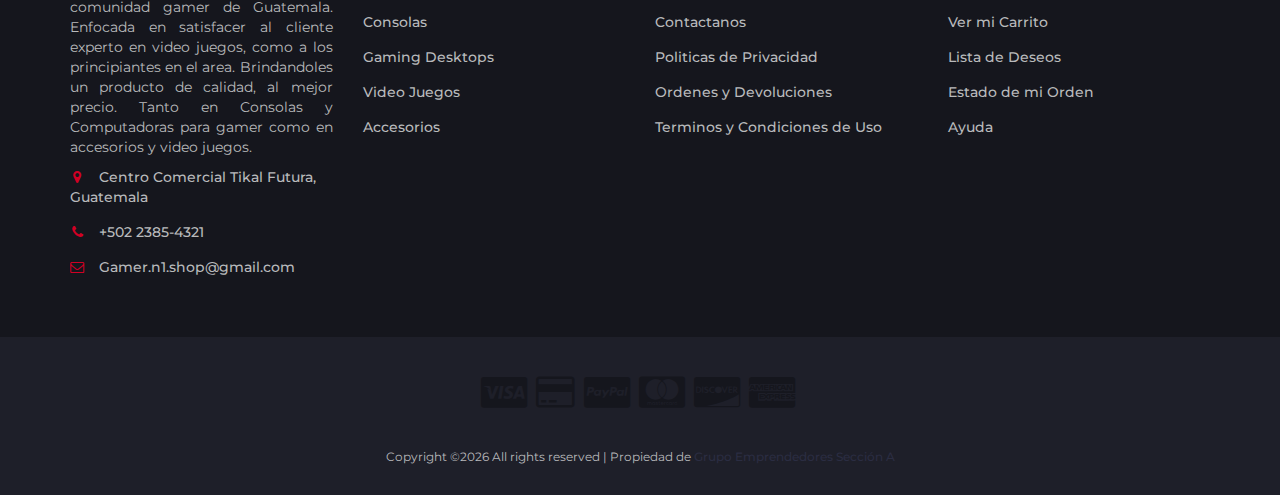
==== commit d1ef41ee: "Texto Arreglado" ====
--- a/index.html
+++ b/index.html
@@ -500,7 +500,7 @@
 							<h3 class="title">Lo mas Vendido</h3>
 							<div class="section-nav">
 								<ul class="section-tab-nav tab-nav">
-									<li class="active"><a data-toggle="tab" href="#tab2">Gaming Laptops</a></li>
+									<li class="active"><a data-toggle="tab" href="#tab2">Varios</a></li>
 									<li><a data-toggle="tab" href="#tab2">Gaming Desktops</a></li>
 									<li><a data-toggle="tab" href="#tab2">Consolas</a></li>
 									<li><a data-toggle="tab" href="#tab2">Video Juegos</a></li>
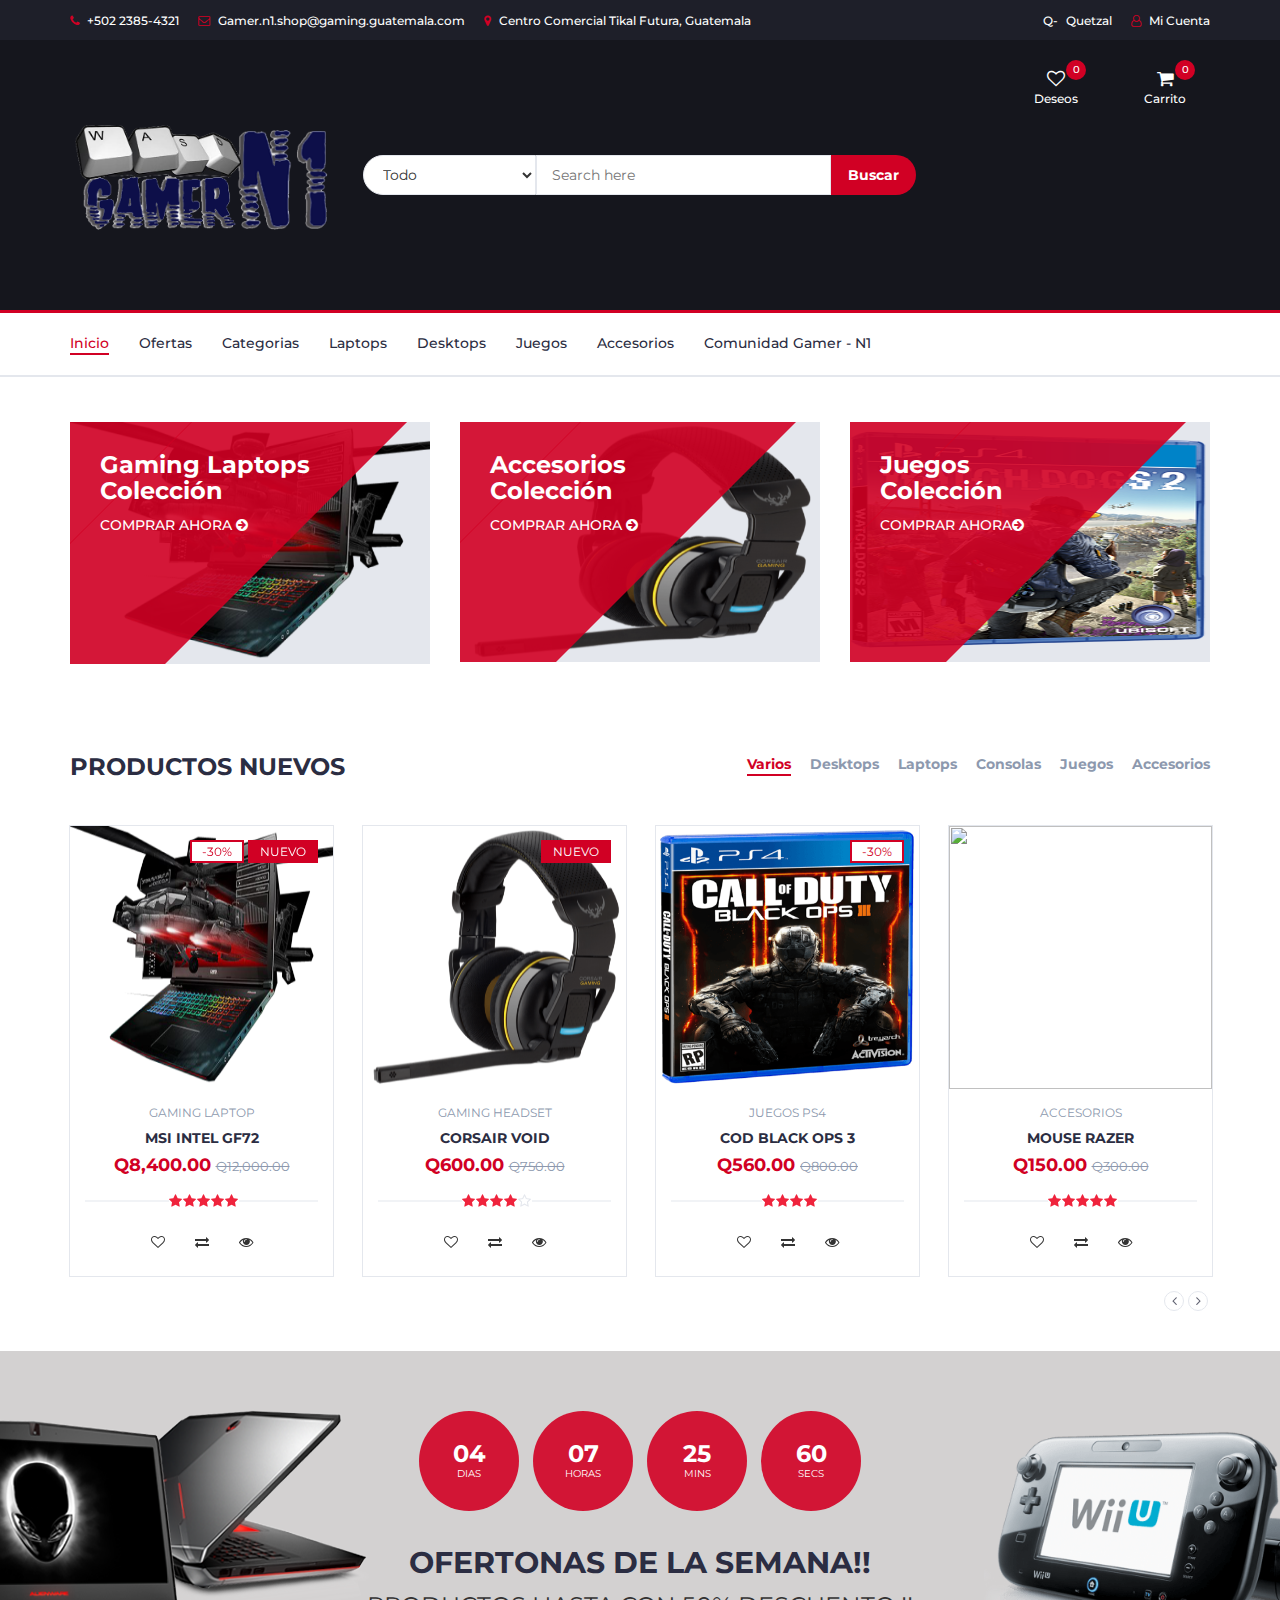
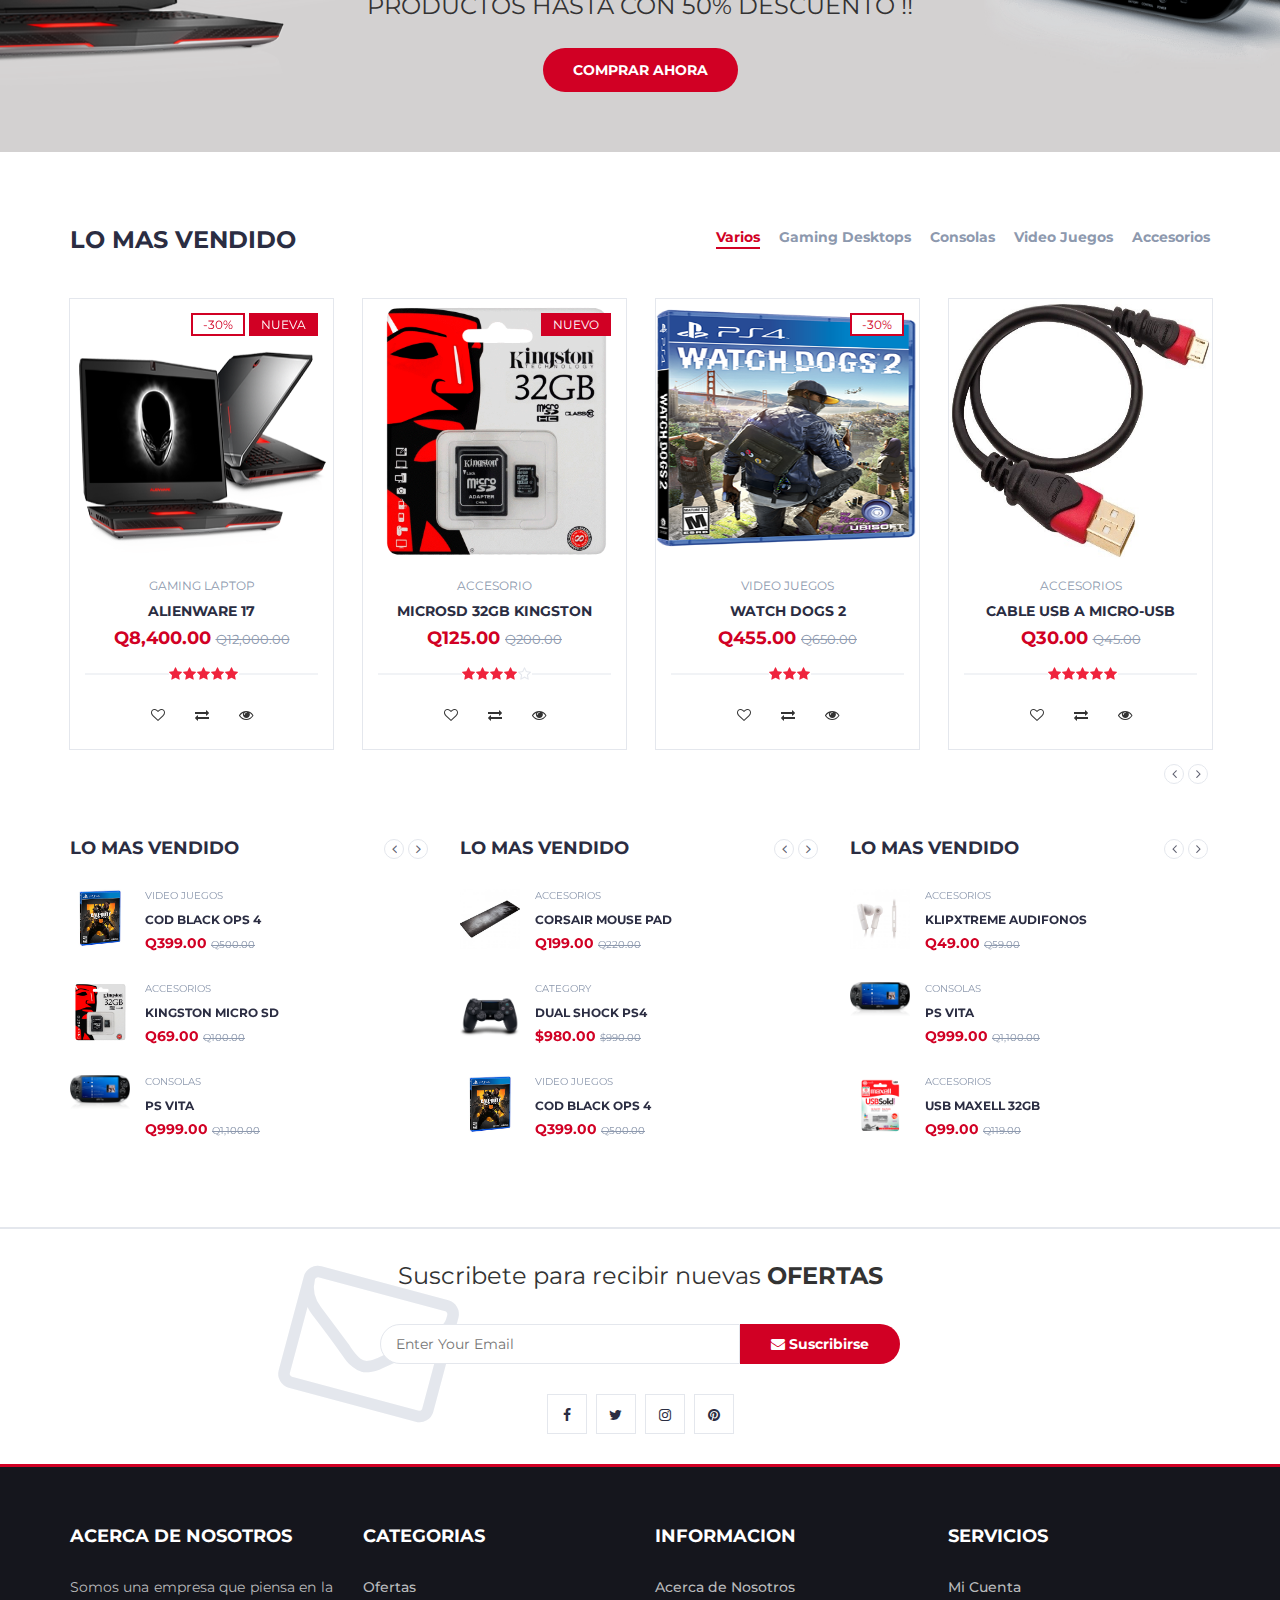
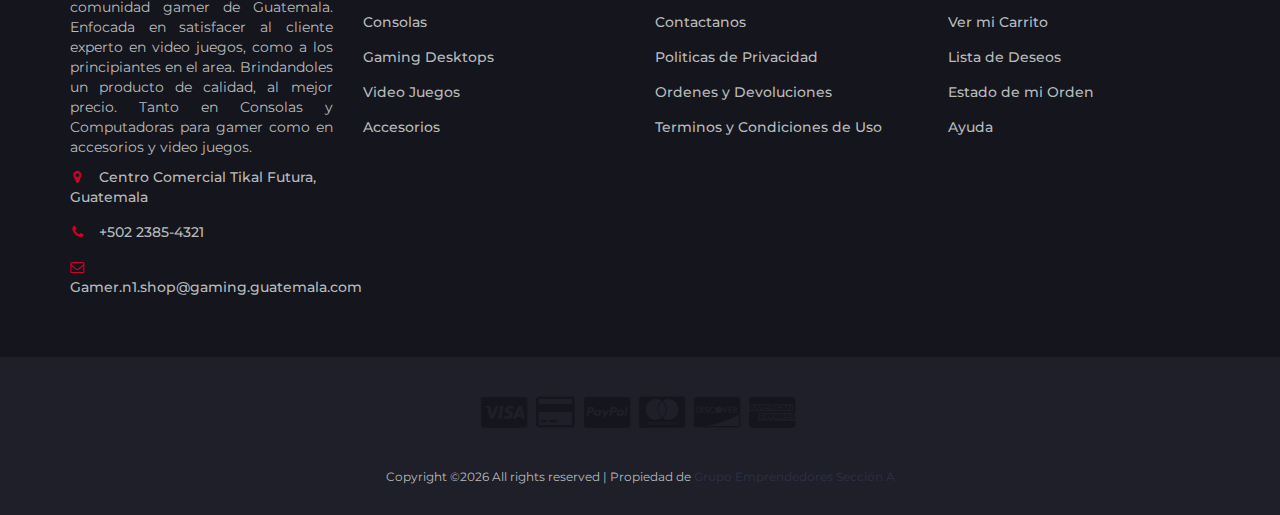
==== commit 7fb32e5c: "Algunos cambios de index subidos, y agregada la vista de product.html, donde se ven los detalles del" ====
--- a/index.html
+++ b/index.html
@@ -6,7 +6,7 @@
 		<meta name="viewport" content="width=device-width, initial-scale=1">
 		 <!-- The above 3 meta tags *must* come first in the head; any other head content must come *after* these tags -->
 
-		<title>PRUEBAS DE DISEÑO 1</title>
+		<title>GAMER N1 SHOP</title>
 
 		<!-- Google font -->
 		<link href="https://fonts.googleapis.com/css?family=Montserrat:400,500,700" rel="stylesheet">
@@ -43,7 +43,7 @@
 				<div class="container">
 					<ul class="header-links pull-left">
 						<li><a href="#"><i class="fa fa-phone"></i> +502 2385-4321</a></li>
-						<li><a href="#"><i class="fa fa-envelope-o"></i> Gamer.n1.shop@gmail.com</a></li>
+						<li><a href="#"><i class="fa fa-envelope-o"></i> Gamer.n1.shop@gaming.guatemala.com</a></li>
 						<li><a href="#"><i class="fa fa-map-marker"></i> Centro Comercial Tikal Futura, Guatemala</a></li>
 					</ul>
 					<ul class="header-links pull-right">
@@ -98,7 +98,7 @@
 								<div>
 									<a href="#">
 										<i class="fa fa-heart-o"></i>
-										<span>Wish List</span>
+										<span>Deseos</span>
 										<div class="qty">0</div>
 									</a>
 								</div>
@@ -112,32 +112,10 @@
 										<div class="qty">0</div>
 									</a>
 									<div class="cart-dropdown">
-										<div class="cart-list">
-											<div class="product-widget">
-												<div class="product-img">
-													<img src="./img/product01.png" alt="">
-												</div>
-												<div class="product-body">
-													<h3 class="product-name"><a href="#">Laptop Gamer</a></h3>
-													<h4 class="product-price"><span class="qty">1x</span>Q3,500.00</h4>
-												</div>
-												<button class="delete"><i class="fa fa-close"></i></button>
-											</div>
-
-											<div class="product-widget">
-												<div class="product-img">
-													<img src="./img/product02.png" alt="">
-												</div>
-												<div class="product-body">
-													<h3 class="product-name"><a href="#">Corsair Wireless Headset</a></h3>
-													<h4 class="product-price"><span class="qty">1x</span>Q600.00</h4>
-												</div>
-												<button class="delete"><i class="fa fa-close"></i></button>
-											</div>
-										</div>
+										
 										<div class="cart-summary">
-											<small>2 Item(s) en carrito</small>
-											<h5>SUBTOTAL: Q4,100.00</h5>
+											<small>0 Item(s) en carrito</small>
+											<h5>SUBTOTAL: Q0.00</h5>
 										</div>
 										<div class="cart-btns">
 											<a href="#">Ver Carrito</a>
@@ -1027,7 +1005,7 @@
 								<ul class="footer-links">
 									<li><a href="#"><i class="fa fa-map-marker"></i>Centro Comercial Tikal Futura, Guatemala</a></li>
 									<li><a href="#"><i class="fa fa-phone"></i>+502 2385-4321</a></li>
-									<li><a href="#"><i class="fa fa-envelope-o"></i>Gamer.n1.shop@gmail.com</a></li>
+									<li><a href="#"><i class="fa fa-envelope-o"></i>Gamer.n1.shop@gaming.guatemala.com</a></li>
 								</ul>
 							</div>
 						</div>
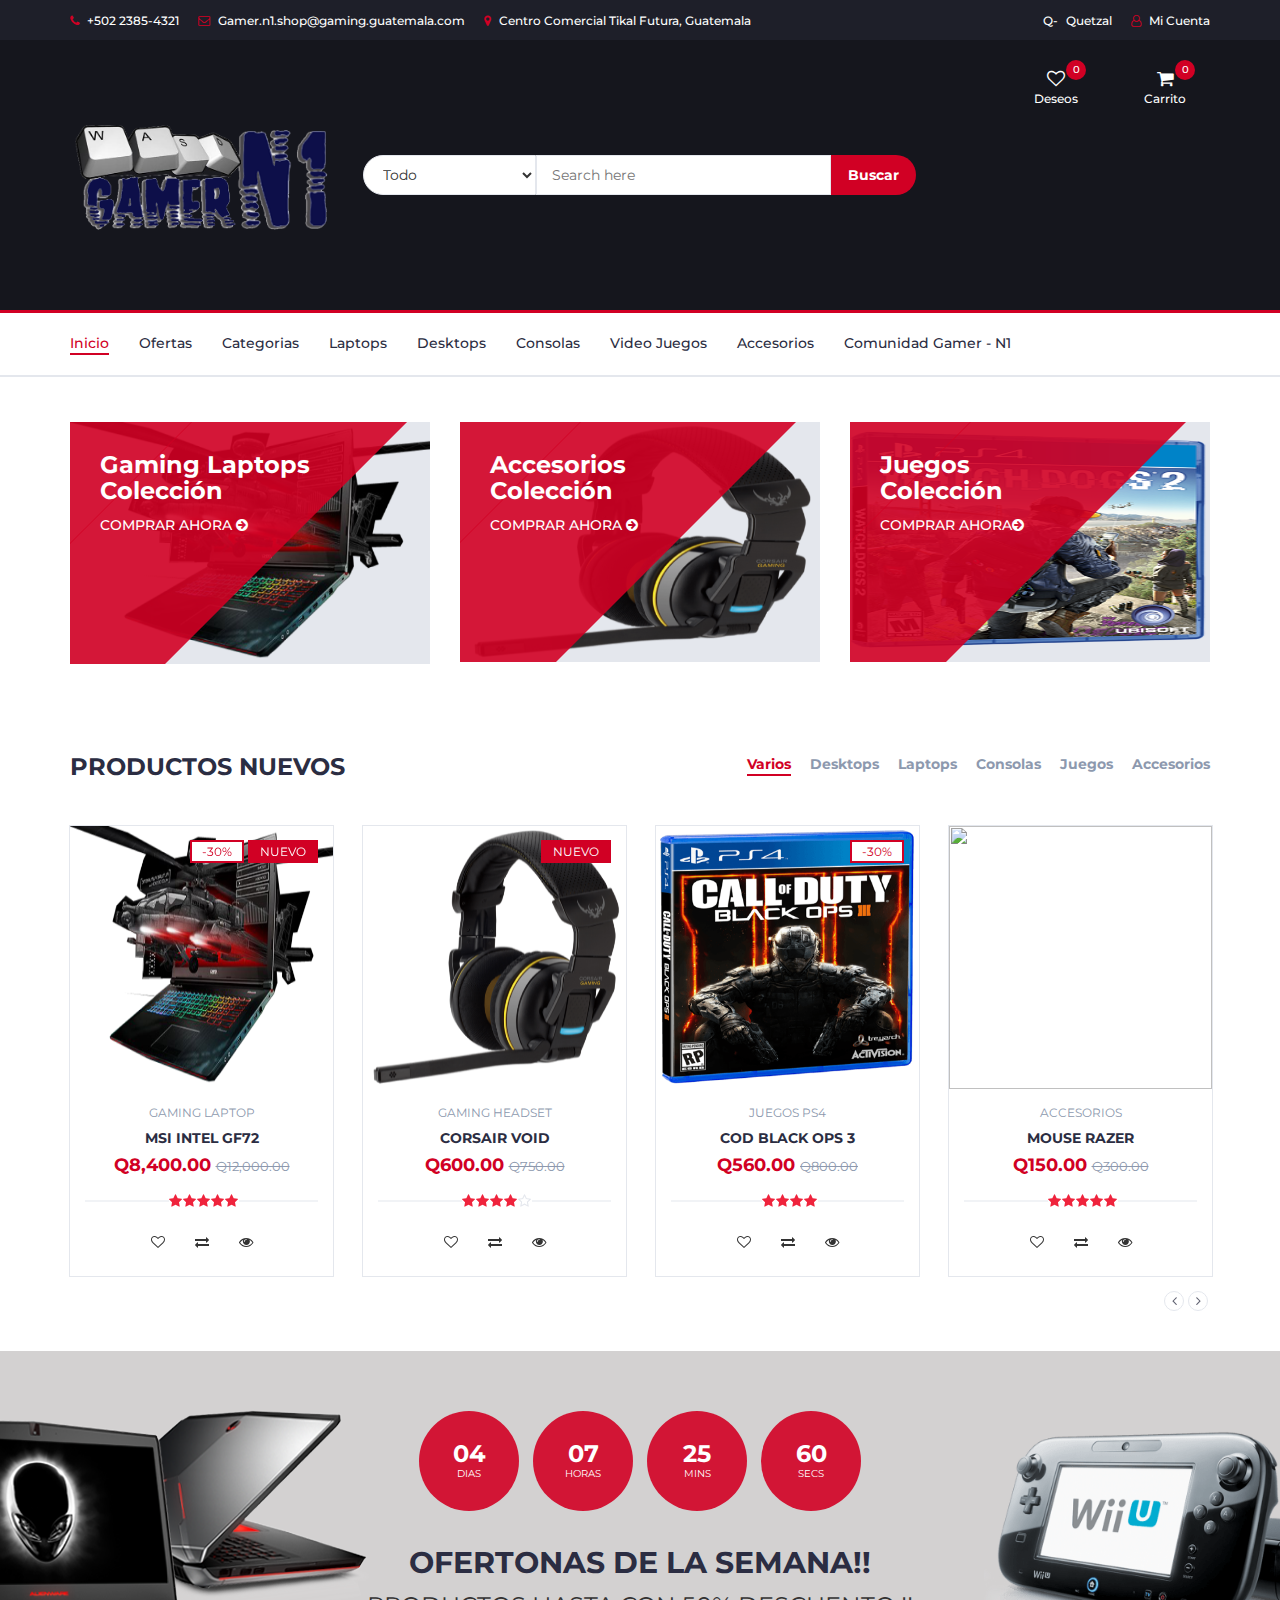
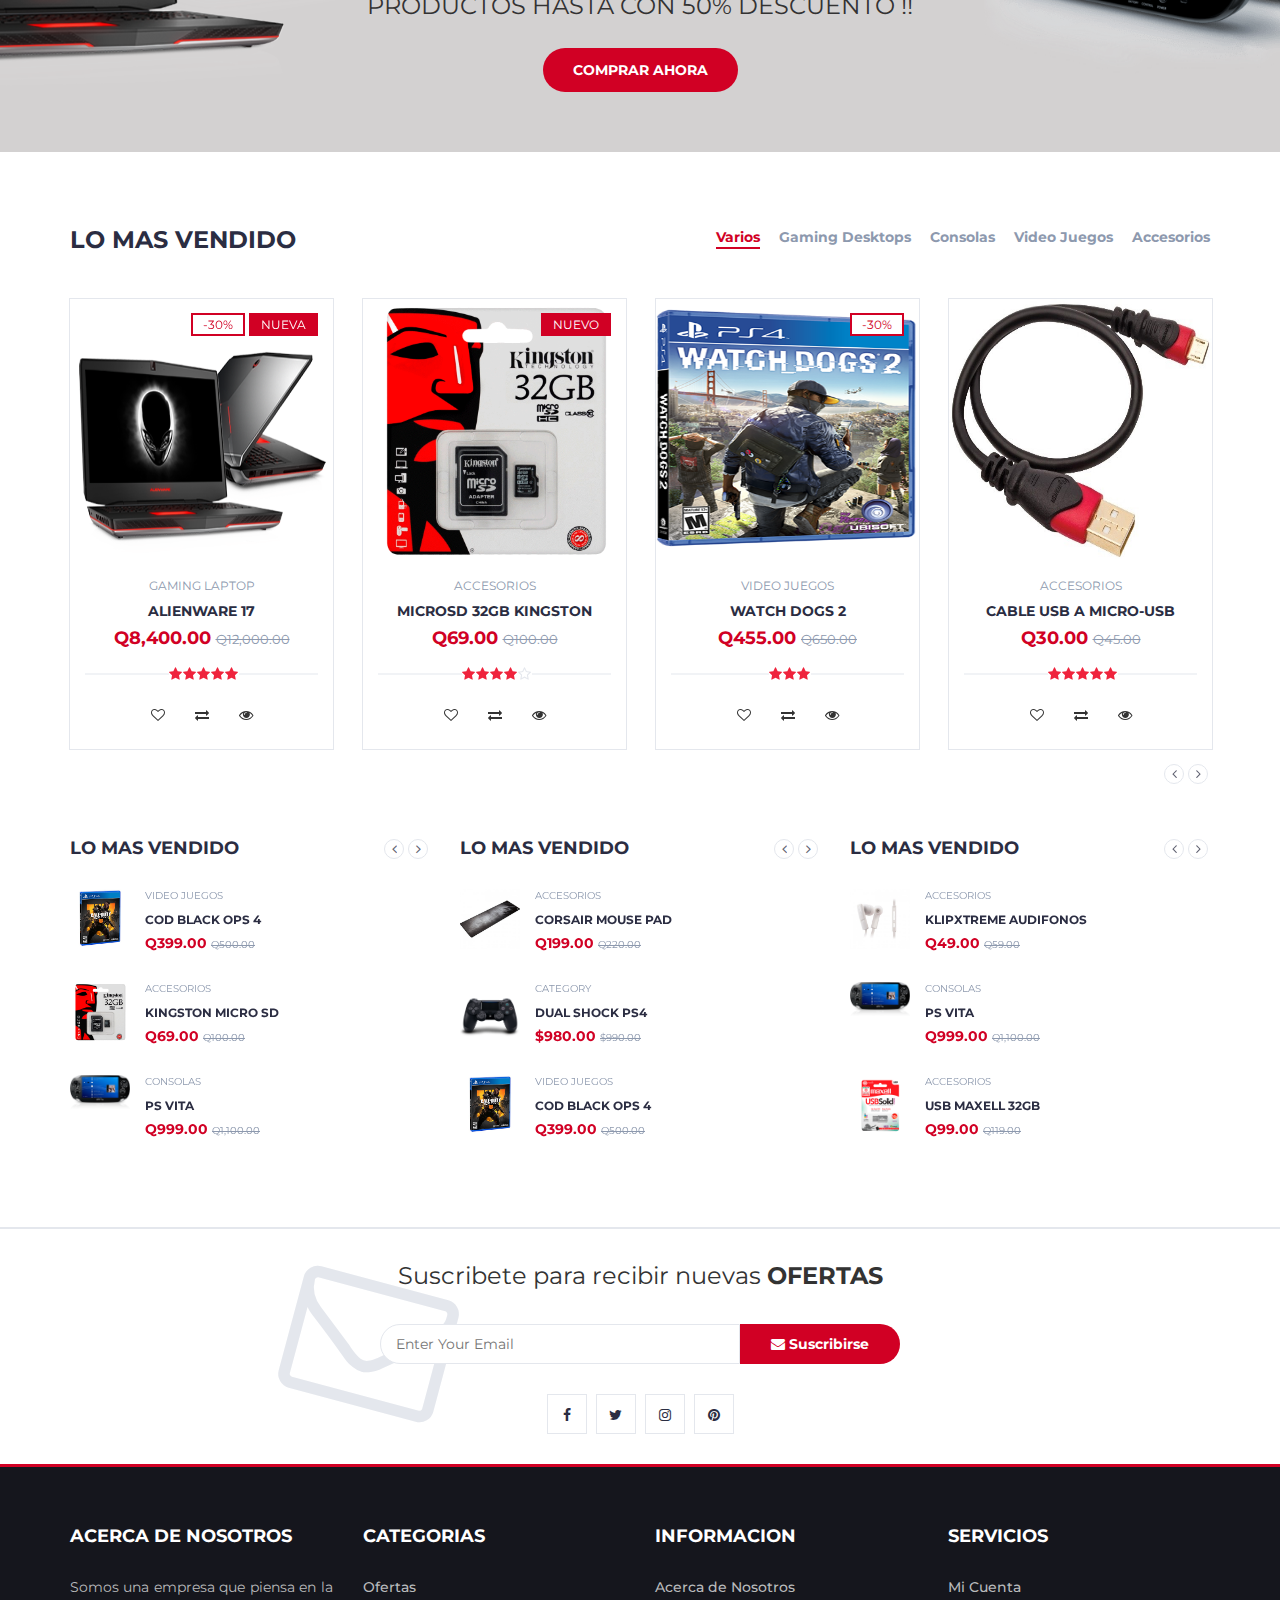
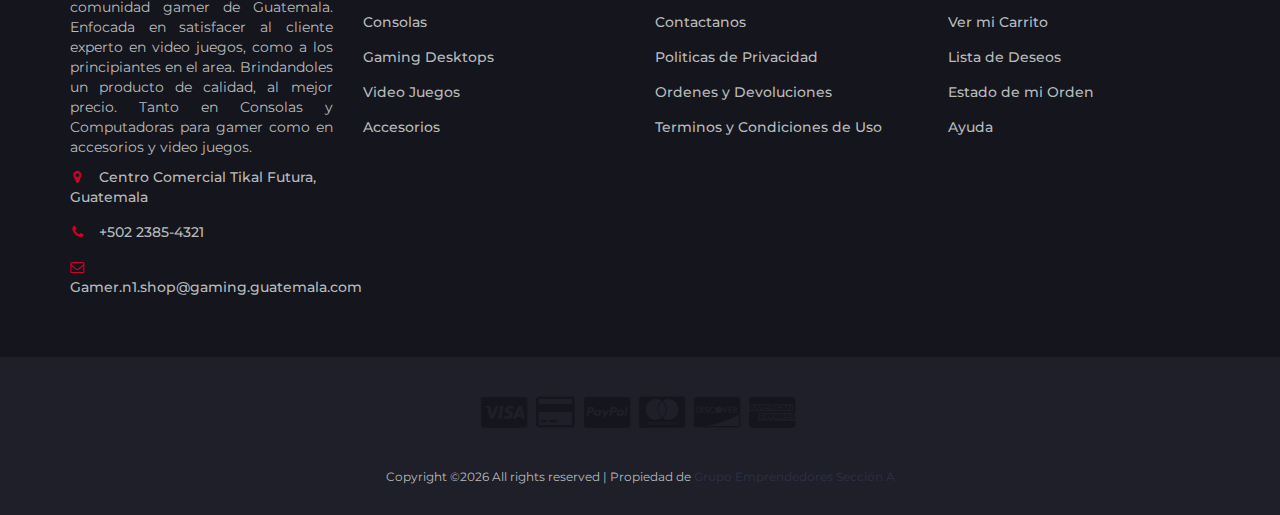
==== commit b12bf44c: "Arreglos en index.html y product.html, agregada vista de Tienda archivo store.html" ====
--- a/index.html
+++ b/index.html
@@ -119,7 +119,7 @@
 										</div>
 										<div class="cart-btns">
 											<a href="#">Ver Carrito</a>
-											<a href="#">Checkout<i class="fa fa-arrow-circle-right"></i></a>
+											<a href="#">Ordenar<i class="fa fa-arrow-circle-right"></i></a>
 										</div>
 									</div>
 								</div>
@@ -158,7 +158,8 @@
 						<li><a href="#">Categorias</a></li>
 						<li><a href="#">Laptops</a></li>
 						<li><a href="#">Desktops</a></li>
-						<li><a href="#">Juegos</a></li>
+						<li><a href="#">Consolas</a></li>
+						<li><a href="#">Video Juegos</a></li>
 						<li><a href="#">Accesorios</a></li>
 						<li><a href="#">Comunidad Gamer - N1 </a></li>
 					</ul>
@@ -537,9 +538,9 @@
 												</div>
 											</div>
 											<div class="product-body">
-												<p class="product-category">Accesorio</p>
+												<p class="product-category">Accesorios</p>
 												<h3 class="product-name"><a href="#">MicroSD 32GB KINGSTON</a></h3>
-												<h4 class="product-price">Q125.00 <del class="product-old-price">Q200.00</del></h4>
+												<h4 class="product-price">Q69.00 <del class="product-old-price">Q100.00</del></h4>
 												<div class="product-rating">
 													<i class="fa fa-star"></i>
 													<i class="fa fa-star"></i>
@@ -1072,9 +1073,7 @@
 								<li><a href="#"><i class="fa fa-cc-amex"></i></a></li>
 							</ul>
 							<span class="copyright">
-								<!-- Link back to Colorlib can't be removed. Template is licensed under CC BY 3.0. -->
-								Copyright &copy;<script>document.write(new Date().getFullYear());</script> All rights reserved | Propiedad de <a href="https://colorlib.com" target="_blank"> Grupo Emprendedores Sección A</a>
-							<!-- Link back to Colorlib can't be removed. Template is licensed under CC BY 3.0. -->
+								Copyright &copy;<script>document.write(new Date().getFullYear());</script> All rights reserved | Propiedad de <a> Grupo Emprendedores Sección A</a>
 							</span>
 						</div>
 					</div>
